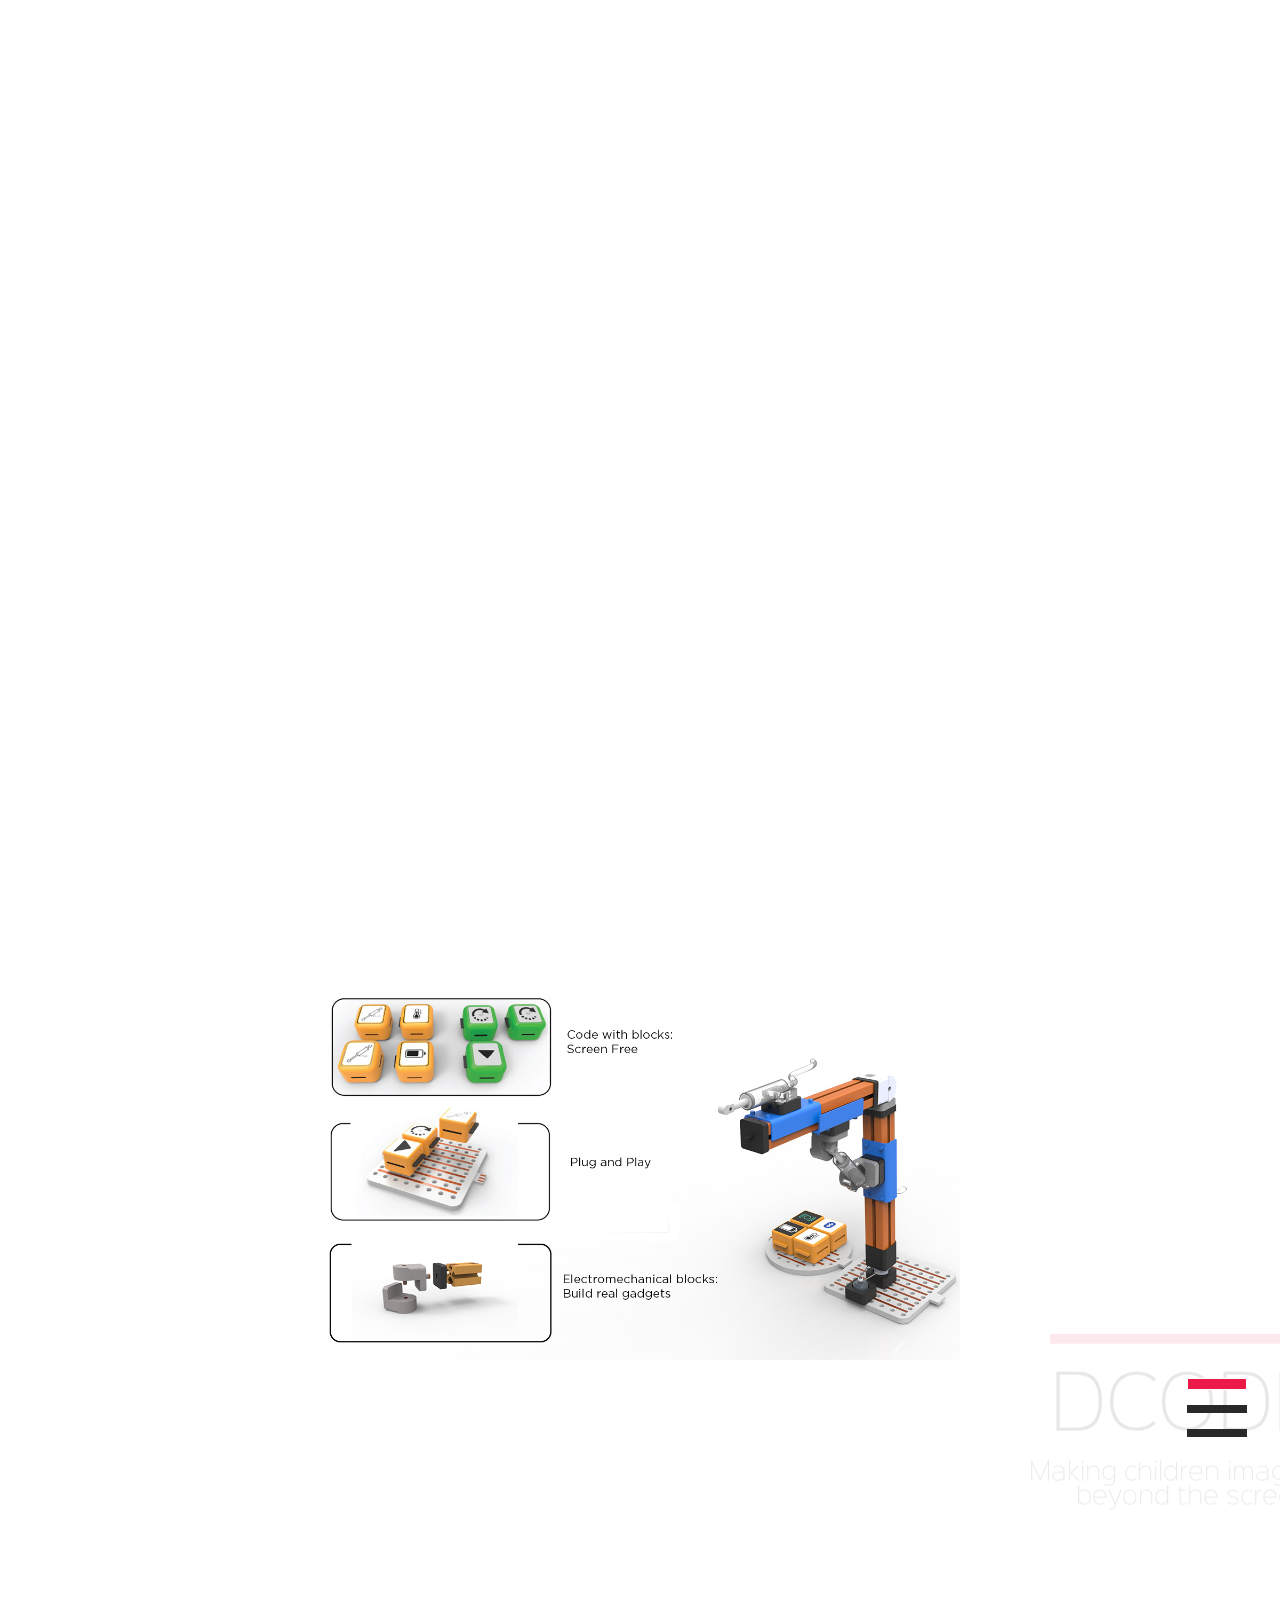
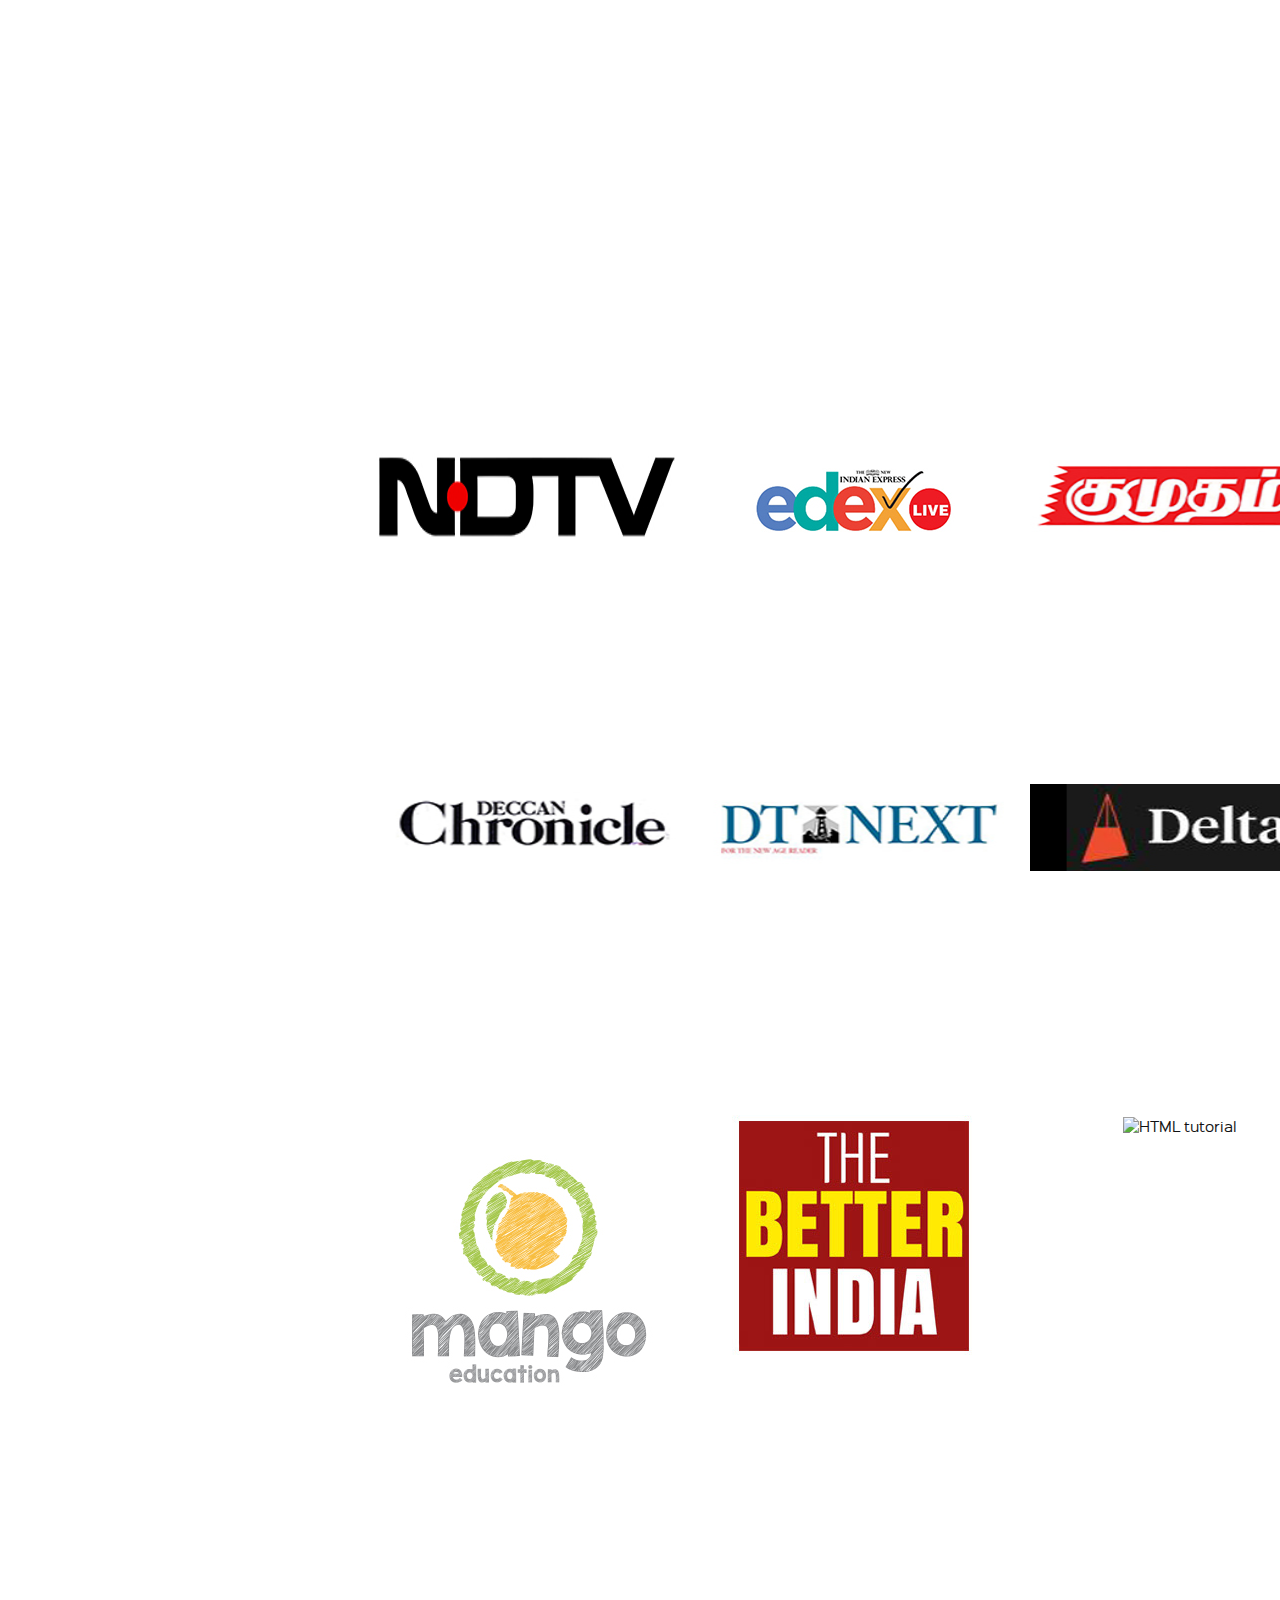
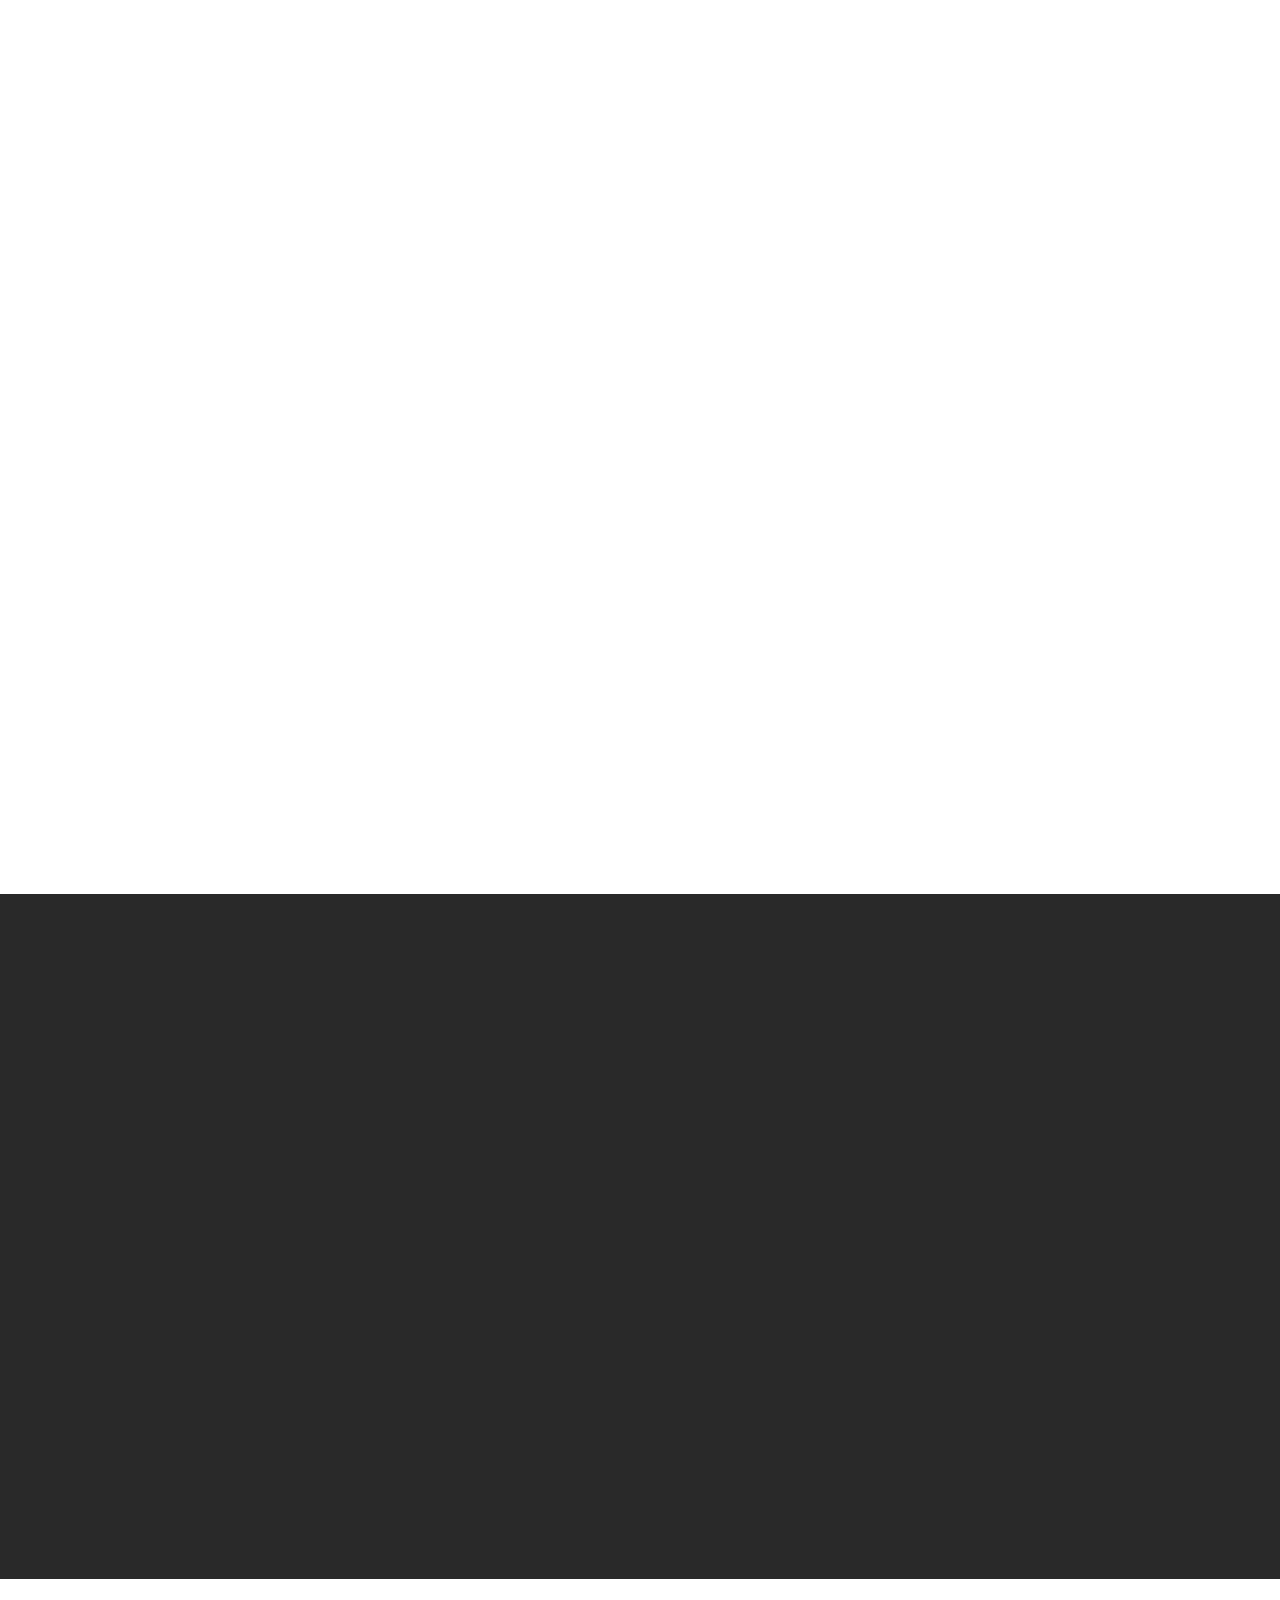
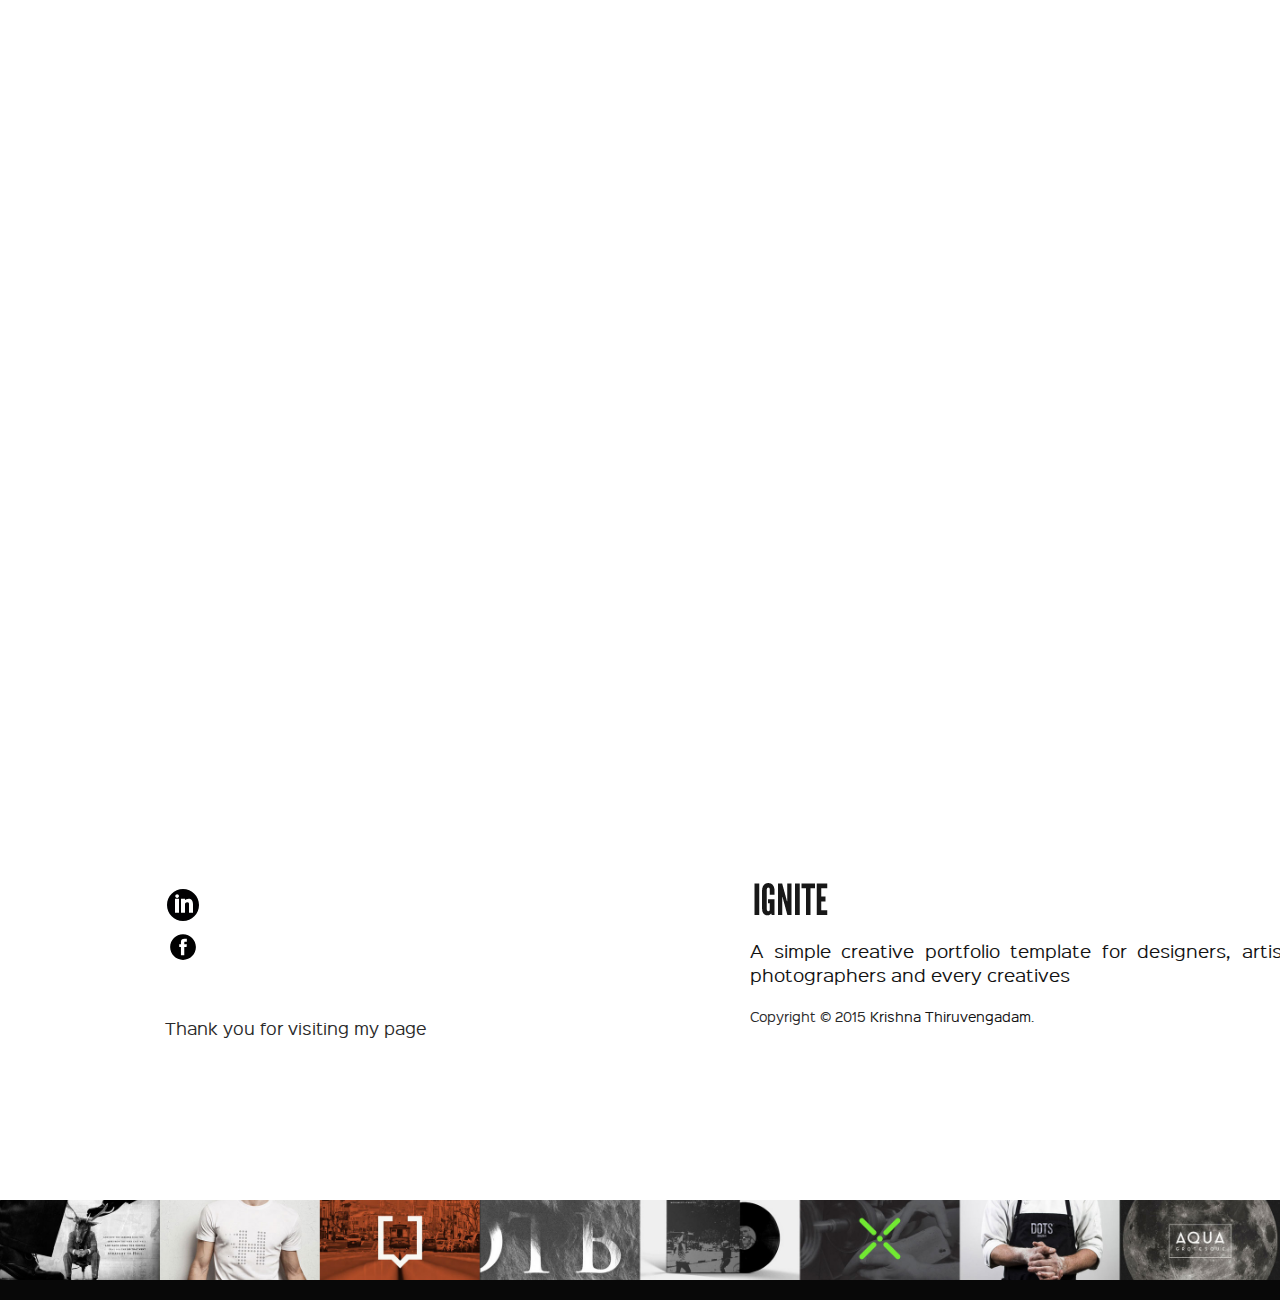
==== index.html @ e1dfcd81 "First commit" ====
<!DOCTYPE html>
<html lang="en">

<head>

    <!-- Basic Page Info
  –––––––––––––––––––––––––––––––––––––––––––––––––– -->
    <meta charset="utf-8">
    <title>KRISHNA</title>
    <meta name="description" content="IGNITE - Premium HTML5 Template from Designova">
    <meta name="krishna" content="My portfolio">

    <!-- Mobile Specific Metas
  –––––––––––––––––––––––––––––––––––––––––––––––––– -->
    <meta name="viewport" content="width=device-width, initial-scale=1.0">

    <!-- Favicon
  –––––––––––––––––––––––––––––––––––––––––––––––––– -->
    <link rel="icon" type="image/png" href="images/favicon.png" />

    <!-- FONT
  –––––––––––––––––––––––––––––––––––––––––––––––––– -->
    <link href='//fonts.googleapis.com/css?family=Raleway:400,300,600%7CMontserrat:400,700%7COpen+Sans:400,300,700,800' rel='stylesheet' type='text/css'>

    <!-- ICON FONTS
  –––––––––––––––––––––––––––––––––––––––––––––––––– -->
    <link rel="stylesheet" href="stylesheets/ionicons.min.css">
    <link rel="stylesheet" href="fonts/fonts.css">

    <!-- CSS
  –––––––––––––––––––––––––––––––––––––––––––––––––– -->
    <link rel="stylesheet" href="stylesheets/bootstrap.css">
    <link rel="stylesheet" href="stylesheets/animate.css">
    <link rel="stylesheet" href="stylesheets/elements.css">
    <link rel="stylesheet" href="stylesheets/isotope.css">
    <link rel="stylesheet" href="stylesheets/slick.css">
    <link rel="stylesheet" href="stylesheets/venobox.css">
    <link rel="stylesheet" href="stylesheets/owl.carousel.css">
    <link rel="stylesheet" href="stylesheets/sinister.css">

  <!-- SLIDER REVOLUTION 4.x CSS SETTINGS -->
    <link rel="stylesheet" type="text/css" href="rs-plugin/css/settings.css" media="screen" />
    <link rel="stylesheet" href="stylesheets/featured.css">

    <link rel="stylesheet" href="stylesheets/main.css">
    <link rel="stylesheet" href="stylesheets/main-bg.css">
    <link rel="stylesheet" href="stylesheets/main-responsive.css">

    <!-- LESS
  –––––––––––––––––––––––––––––––––––––––––––––––––– -->
    <!-- <link rel="stylesheet/less" type="text/css" href="less/color.less">
    <link rel="stylesheet/less" type="text/css" href="less/fonts.less">
    <script src="less/less.min.js"></script>-->

</head>

<body>


    <!-- Preloader
  –––––––––––––––––––––––––––––––––––––––––––––––––– -->
    <div id="preloader" class="preloader ">
        <div id="status"></div>
    </div>
    <!-- end : preloader -->


    <!-- Header
  –––––––––––––––––––––––––––––––––––––––––––––––––– -->
    <header class="masthead white-bg">
      <div class="container-fluid"> 
        <div class="row">
          
            <article class="col-md-6">
                  <a href="index.html"><img data-no-retina alt="" title="" class="main-logo" src="images/logo.png"></a>
            </article>
            <article class="col-md-6">
                  <div class="menu-notification">
                      <a class="font3bold" href="#"><span class="ion-android-menu dark"></span></a>
                  </div>
            </article>

        </div>
      </div>
    </header>
    <!-- end : masthead -->

    <nav class="mastnav fullheight">

                  <div class="menu-close-notification">
                      <a class="font3bold" href="#"><span class="ion-android-close black"></span></a>
                  </div>
      <div class="valign">
        
          <ul class="main-menu text-left">
          <!--   <li><a HREF = "about.html">About</a></li> -->
            <li><a class="main-link font3bold scroll" href="about.html">About</a></li> 
            <li><a class="main-link font3bold scroll" href="cv.html">CV</a></li> 
            <!-- <li><a HREF = "cv.html">CV</a></li> -->
            <li><a class="main-link font3bold scroll" href="contact.html">contact</a></li> 
            <li>
             <a class="main-link font3bold sub-menu-trigger" href="portfolio.html">portfolio</a>
                <div class="sub-menu font3">
                    <a href="project01.html">dCode</a>
                    <a href="project02.html">dHive</a>
                    <a href="project03.html">Excelscope</a>
                    <a href="project04.html">GoSafe</a>
                </div>
              </li>
          </ul>
      </div>
        </nav>
           
           
           

    <!-- end : mastnav -->




    <!-- MASTER CONTENT
  –––––––––––––––––––––––––––––––––––––––––––––––––– -->


   <section id="about" class="about video-bg page-section about-overlay">
          
          <div class="container add-top add-bottom">
              <div class="row">
                  <article class="text-left col-md-12 promo-text-alt animated" data-fx="fadeInUp">
                         
                  </article>
              </div>
              <div class="row">
                  <article class="col-md-12 text-left">
                          <h6 class="black font3light main-heading animated" 
                          <data-fx="fadeInUp"></br>I design meaningful products for a better tomorrow.</h6>
                          <h6 class="black font3xlight sub-heading animated" </br>
                          <p><a href= "portfolio.html">want to know more?</a>
                          
                          <div class="liner color-bg add-top-quarter"></div>
                  </article>
              </div>
          </div>

      </section>

      <br/>
      <br/>


   
    <section class="mastwrap">   

 <section id="intro" class="intro intro07 white-bg">
   
<div id="rev_slider_3_1_wrapper" class="rev_slider_wrapper fullscreen-container">
<!-- START REVOLUTION SLIDER 4.6.5 fullscreen mode -->
  <div id="rev_slider_3_1" class="rev_slider fullscreenbanner">
<ul>  <!-- SLIDE  -->
  <li data-transition="slidedown" data-slotamount="7" data-masterspeed="1200"  data-saveperformance="off" >
    <!-- MAIN IMAGE -->
    <img data-no-retina alt="" title="" src="images/featured/02.jpg"  data-bgposition="center center" data-bgfit="cover" data-bgrepeat="no-repeat">
    <!-- LAYERS -->

    <!-- LAYER NR. 1 -->
    <div class="tp-caption featured-caption-one font3xlight dark lft ltb tp-resizeme" 
       data-x="50" data-hoffset="0" 
       data-y="bottom" data-voffset="0" 
      data-speed="600" 
      data-start="600" 
      data-easing="easeInOutQuad" 
      data-splitin="none" 
      data-splitout="none" 
      data-elementdelay="0.1" 
      data-endelementdelay="0.1" 
       data-endspeed="800" 
      data-endeasing="easeInOutQuad" ><span class="font2xlight black text">dCode</span> 

      <section id="about" class="font2light text-right"></br>Making children imagine <br/> beyond the screens </section>
          
                        

    </div>
  </li>
  <!-- SLIDE  -->
  <li data-transition="slidedown" data-slotamount="7" data-masterspeed="1200"  data-saveperformance="off" >
    <!-- MAIN IMAGE -->
    <img data-no-retina alt="" title="" src="images/featured/03.jpg"  data-bgposition="center center" data-bgfit="cover" data-bgrepeat="no-repeat">
    <!-- LAYERS -->

    <!-- LAYER NR. 1 -->
    <div class="tp-caption featured-caption-one font3xlight dark lft ltb tp-resizeme" 
       data-x="50" data-hoffset="0" 
       data-y="bottom" data-voffset="0" 
      data-speed="600" 
      data-start="600" 
      data-easing="easeInOutQuad" 
      data-splitin="none" 
      data-splitout="none" 
      data-elementdelay="0.1" 
      data-endelementdelay="0.1" 
       data-endspeed="800" 
     data-endeasing="easeInOutQuad" >02<span class="font2xlight black">dHive</span> 
            <section id="about" class="font2light text-right"></br>Bringing children to the <br/> forefront of social innovation </section>

    </div>
  </li>
  <!-- SLIDE  -->
  <li data-transition="slidedown" data-slotamount="7" data-masterspeed="1200"  data-saveperformance="off" >
    <!-- MAIN IMAGE -->
    <img data-no-retina alt="" title="" src="images/featured/01.jpg"  data-bgposition="center center" data-bgfit="cover" data-bgrepeat="no-repeat">
    <!-- LAYERS -->

    <!-- LAYER NR. 1 -->
    <div class="tp-caption featured-caption-one font3xlight dark lft ltb tp-resizeme" 
       data-x="50" data-hoffset="0" 
       data-y="bottom" data-voffset="0" 
      data-speed="600" 
      data-start="600" 
      data-easing="easeInOutQuad" 
      data-splitin="none" 
      data-splitout="none" 
      data-elementdelay="0.1" 
      data-endelementdelay="0.1" 
       data-endspeed="800" 
        data-endeasing="easeInOutQuad" >03<span class="font2xlight black">Excel<span class= "text-right" >scope</span> 
      
      
    </div>
  </li>
</ul>
<div class="tp-bannertimer tp-bottom" style="visibility: visible; !important;"></div> 
</div>
</div>

</section>




<br/>




        
      <section class="clientele  page-section  white-bg">
        <div class="container">
        <div class="row">
            <article class="col-md-2 text-left animated" data-fx="fadeInUp">
              <div class="caption-stamp dark">
                <h4 class="dark font2 sub-heading">PRESS</h4>
              </div>
            </article>
            <article class="col-md-5 text-left"> 


              <meta name="viewport" content="width=device-width, initial-scale=1">
<style>
* {
    box-sizing: border-box;
}

.row {
    display: flex;
}

/* Create three equal columns that sits next to each other */
.column {
    flex: 33.33%;
    padding: 5px;
}
</style>
</head>
<body>

              <!doctype html>
<title>Example</title>
<style>
#grid { 
  display: grid;
  grid-template-rows: 1fr 1fr 1fr;
  grid-template-columns: 1fr 1fr 1fr;
  grid-gap: 0.00005vw;
  }
#grid > div {
  font-size: 1vw;
  padding: 1em;
  background: transparent;
  text-align: center;
}
#grid { 
  display: grid;
  grid-template-rows: 1fr 1fr 1fr;
  grid-template-columns: 1fr 1fr 1fr;
  grid-gap: 0.0005vw;
  }
</style>
<div id="grid">
  <div><a href="default.asp"> <img src="images/icons/NDTV.jpg" alt="HTML tutorial" style="width:300px;height:87px;border:0"></div></a>
  <div><a href="default.asp"> <img src="images/icons/edex.jpg" alt="HTML tutorial" style="width:300px;height:87px;border:0"></div></a>
  <div><a href="default.asp"> <img src="images/icons/kumudham.jpg" alt="HTML tutorial" style="width:300px;height:87px;border:0"></div></a>
  <div><a href="default.asp"> <img src="images/icons/DC.jpg" alt="HTML tutorial" style="width:300px;height:87px;border:0"></div></a>
  <div><a href="default.asp"> <img src="images/icons/DT.jpg" alt="HTML tutorial" style="width:300px;height:87px;border:0"></div></a>
  <div><a href="default.asp"> <img src="images/icons/TUdelta.jpg" alt="HTML tutorial" style="width:300px;height:87px;border:0"></div></a>
  <div><a href="default.asp"> <img src="images/icons/mango.jpg" alt="HTML tutorial"></div></a>
  <div><a href="default.asp"> <img src="images/icons/betterindia.jpg" alt="HTML tutorial"></div></a>
  <div><a href="default.asp"> <img src="images/icons/sakal.jpg" alt="HTML tutorial" style="width:300px;height:87px;border:0"></div></div></a>
</div>
                      </div>
            </article>
        </div>
        </div>
</section>





   

            </div>


      </div>

</section>



 <section id="contact" class="contact fullheight contact-bg parallax" data-stellar-background-ratio="0.5">
        <div class="fullheight">
        <div class="valign">
          
          <div class="container">
              <div class="row">
                  <article class="col-md-8 col-md-offset-2 text-center animated" data-fx="fadeInUp">
                      <section class="promo-text">
                          <h3 class="color font3bold">krishna@dhive.in</h3>
                          <h6 class="color font3bold">Delft, Netherlands</h6>
                          <div class="liner color-bg center"></div>
                      </section>
                  </article>
              </div>
          </div>

        </div>
        </div>
</section>


 <section class="contact-form dark-bg page-section">
        <div class="row">
            <article class="col-md-6 col-md-offset-3"> 
                
              <div class="contact-item ">
                    
                      <form name="myform" id="contactForm" action="sendcontact.php" enctype="multipart/form-data" method="post"> 
                        <article>
                          <input type="text" placeholder="Your Name" id="name" name="name" size="100" class="border-form white font4light animated" data-fx="fadeInUp">
                        </article>
                        <article>
                           <input type="text" placeholder="Valid email ID" name="email" id="email" size="30" class="border-form white font4light animated" data-fx="fadeInUp">
                         </article>
                         <article>
                          <textarea placeholder="Your Message" name="message" cols="40" rows="5" id="msg" class="border-form white font4light animated" data-fx="fadeInUp"></textarea>
                          <div class="btn-wrap  text-left">
                            <button class="btn btn-ignite btn-ignite-color animated" data-fx="fadeInUp" id="submit" name="submit" type="submit">Send Message</button>
                          </div>
                        </article>
                     </form>
                  </div>




            </article>
        </div>
</section>





    
<div class="container-fluid">
      <div class="row">
          <article class="col-md-12 map-wrap no-pad">
              <div id="map" class="quarterheight"></div>
          </article>
      </div>
</div>







    <!-- FOOTER
  –––––––––––––––––––––––––––––––––––––––––––––––––– -->
    <footer class="mastfoot  white-bg">
      <div class="container">
        
        <div class="row">

              <article class="col-md-6 text-left">
              <ul class="foot-social"><a target="_blank" href="index.html"></a></p>
                <li><a href="#"><img data-no-retina alt="" title="" src="images/social/in.svg"/></a></li><a target="_blank" href="https://www.linkedin.com/in/krishnathiruvengadam-rajagopal-ab39a262/"></a></p>
                <li><a href="#"><img data-no-retina alt="" title="" src="images/social/fb.svg"/></a></li><a target="_blank" href="https://www.facebook.com/krishnarajagopal2006"></a></p>
                <li><a href="#"><img data-no-retina alt="" title="" src="images/social/mail.svg"/><a href="mailto:someone@example.com?Subject=Hello%20again" target="_top"></a></p>
                <li><a href="#"><img data-no-retina alt="" title="" src="images/social/04.svg"/></a></li><a target="_blank" href="index.html"></a></p>
              </ul>
                  <p class="font3 dark">Thank you for visiting my page<br/><a target="_blank" href="index.html"></a></p>
              </article>
              <article class="credits col-md-6  text-left">
                  <a href="index.html"><img data-no-retina alt="" title="" src="images/logo.png"></a>
              <h5 class="font3 black">A simple creative portfolio template for designers, artists, photographers and every creatives</h5>
                  <p class="font3 dark">Copyright &copy; 2015 <a target="_blank" href="http://wwww.designova.net">Krishna Thiruvengadam</a>.</p>
              </article>
        </div>


      </div>
    </footer>
    <!-- end : mastfoot -->


<div class="foot-print">
</div>



    </section>
    <!-- end : mastwrap -->




    <!-- End Layout
  –––––––––––––––––––––––––––––––––––––––––––––––––– -->

    <!-- JS
    –––––––––––––––––––––––––––––––––––––––––––––––––– -->
    <script src="javascripts/libs/common.js"></script>
    <script src="javascripts/libs/bootstrap.min.js"></script>
    <script src="javascripts/custom/main.js"></script>
    <script src="javascripts/custom/elements.js"></script>




  <!-- SLIDER REVOLUTION 4.x SCRIPTS  -->
  <script type="text/javascript" src="rs-plugin/js/jquery.themepunch.tools.min.js"></script>
  <script type="text/javascript" src="rs-plugin/js/jquery.themepunch.revolution.min.js"></script>
             

</body>

</html>
---- fonts/fonts.css ----
/*FONTS.CSS*/
/*------------------------------------------------------------------------------------*/
/* Author: Designova.*/
/* Website: http://www.Designova.net */
/* Copyright: (C) 2015 */

/* IMPORTANT NOTICE: */
/*Some fonts used in this template are Premium Fonts with Special Extended License to Designova. As a buyer of this template you can use these fonts as part of the web template but you shoud not redistribute or resell the fonts by any means */
/*-------------------------------------------------------------------------------------*/




/*-------------------------------------------------------------------------------------*/
/*1. SINKIN SANS FONT */
/*-------------------------------------------------------------------------------------*/


@font-face {
    font-family: 'designova_ss_xblack';
    src: url('sinkinsans/SinkinSans-900XBlack-webfont.eot');
    src: url('sinkinsans/SinkinSans-900XBlack-webfont.eot?#iefix') format('embedded-opentype'),
         url('sinkinsans/SinkinSans-900XBlack-webfont.woff') format('woff'),
         url('sinkinsans/SinkinSans-900XBlack-webfont.ttf') format('truetype'),
         url('sinkinsans/SinkinSans-900XBlack-webfont.svg#sinkin_sans900_x_black') format('svg');
    font-weight: normal;
    font-style: normal;

}


@font-face {
    font-family: 'designova_ss_black';
    src: url('sinkinsans/SinkinSans-800Black-webfont.eot');
    src: url('sinkinsans/SinkinSans-800Black-webfont.eot?#iefix') format('embedded-opentype'),
         url('sinkinsans/SinkinSans-800Black-webfont.woff') format('woff'),
         url('sinkinsans/SinkinSans-800Black-webfont.ttf') format('truetype'),
         url('sinkinsans/SinkinSans-800Black-webfont.svg#sinkin_sans800_black') format('svg');
    font-weight: normal;
    font-style: normal;

}


@font-face {
    font-family: 'designova_ss_bold';
    src: url('sinkinsans/SinkinSans-700Bold-webfont.eot');
    src: url('sinkinsans/SinkinSans-700Bold-webfont.eot?#iefix') format('embedded-opentype'),
         url('sinkinsans/SinkinSans-700Bold-webfont.woff') format('woff'),
         url('sinkinsans/SinkinSans-700Bold-webfont.ttf') format('truetype'),
         url('sinkinsans/SinkinSans-700Bold-webfont.svg#sinkin_sans700_bold') format('svg');
    font-weight: normal;
    font-style: normal;

}


@font-face {
    font-family: 'designova_ss_regular';
    src: url('sinkinsans/SinkinSans-400Regular-webfont.eot');
    src: url('sinkinsans/SinkinSans-400Regular-webfont.eot?#iefix') format('embedded-opentype'),
         url('sinkinsans/SinkinSans-400Regular-webfont.woff') format('woff'),
         url('sinkinsans/SinkinSans-400Regular-webfont.ttf') format('truetype'),
         url('sinkinsans/SinkinSans-400Regular-webfont.svg#sinkin_sans400_regular') format('svg');
    font-weight: normal;
    font-style: normal;

}

@font-face {
    font-family: 'designova_ss_light';
    src: url('sinkinsans/SinkinSans-300Light-webfont.eot');
    src: url('sinkinsans/SinkinSans-300Light-webfont.eot?#iefix') format('embedded-opentype'),
         url('sinkinsans/SinkinSans-300Light-webfont.woff') format('woff'),
         url('sinkinsans/SinkinSans-300Light-webfont.ttf') format('truetype'),
         url('sinkinsans/SinkinSans-300Light-webfont.svg#sinkin_sans300_light') format('svg');
    font-weight: normal;
    font-style: normal;

}

@font-face {
    font-family: 'designova_ss_xlight';
    src: url('sinkinsans/SinkinSans-200XLight-webfont.eot');
    src: url('sinkinsans/SinkinSans-200XLight-webfont.eot?#iefix') format('embedded-opentype'),
         url('sinkinsans/SinkinSans-200XLight-webfont.woff') format('woff'),
         url('sinkinsans/SinkinSans-200XLight-webfont.ttf') format('truetype'),
         url('sinkinsans/SinkinSans-200XLight-webfont.svg#sinkin_sans200_x_light') format('svg');
    font-weight: normal;
    font-style: normal;

}

@font-face {
    font-family: 'designova_ss_thin';
    src: url('sinkinsans/SinkinSans-100Thin-webfont.eot');
    src: url('sinkinsans/SinkinSans-100Thin-webfont.eot?#iefix') format('embedded-opentype'),
         url('sinkinsans/SinkinSans-100Thin-webfont.woff') format('woff'),
         url('sinkinsans/SinkinSans-100Thin-webfont.ttf') format('truetype'),
         url('sinkinsans/SinkinSans-100Thin-webfont.svg#sinkin_sans100_thin') format('svg');
    font-weight: normal;
    font-style: normal;

}

/*-------------------------------------------------------------------------------------*/
/* YOUR CUSTOM FONTS CAN BE DEFINED HERE VIA CSS3 FONT-FACE TECHNOLOGY*/
/* More info : http://css-tricks.com/snippets/css/using-font-face/ */
/*-------------------------------------------------------------------------------------*/
---- stylesheets/elements.css ----
a:hover{
  color: #ffc740 !important;
}
/*
Fade content bs-carousel with hero headers
Code snippet by maridlcrmn (Follow me on Twitter @maridlcrmn) for Bootsnipp.com
Image credits: unsplash.com
*/

/********************************/
/*       Fade Bs-carousel       */
/********************************/
.fade-carousel {
    position: relative;
    height: 400px;
}
.fade-carousel .carousel-inner .item {
    height: 400px;
}
.fade-carousel .carousel-indicators > li {
    margin: 0 2px;
    background-color: #f39c12;
    border-color: #f39c12;
    opacity: .7;
}
.fade-carousel .carousel-indicators > li.active {
  width: 10px;
  height: 10px;
  opacity: 1;
}

/********************************/
/*          Hero Headers        */
/********************************/
.hero {
    position: absolute;
    top: 50%;
    left: 50%;
    z-index: 3;
    color: #fff;
    text-align: center;
    text-transform: uppercase;
    text-shadow: 1px 1px 0 rgba(0,0,0,.75);
      -webkit-transform: translate3d(-50%,-50%,0);
         -moz-transform: translate3d(-50%,-50%,0);
          -ms-transform: translate3d(-50%,-50%,0);
           -o-transform: translate3d(-50%,-50%,0);
              transform: translate3d(-50%,-50%,0);
}
.hero h1 {
    font-size: 2em;    
    font-weight: normal;
    margin: 0;
    padding: 0;
    text-shadow: none;
}

.fade-carousel .carousel-inner .item .hero {
    opacity: 0;
    -webkit-transition: 2s all ease-in-out .1s;
       -moz-transition: 2s all ease-in-out .1s; 
        -ms-transition: 2s all ease-in-out .1s; 
         -o-transition: 2s all ease-in-out .1s; 
            transition: 2s all ease-in-out .1s; 
}
.fade-carousel .carousel-inner .item.active .hero {
    opacity: 1;
    -webkit-transition: 2s all ease-in-out .1s;
       -moz-transition: 2s all ease-in-out .1s; 
        -ms-transition: 2s all ease-in-out .1s; 
         -o-transition: 2s all ease-in-out .1s; 
            transition: 2s all ease-in-out .1s;    
}

/********************************/
/*            Overlay           */
/********************************/
.overlay {
    position: absolute;
    width: 100%;
    height: 100%;
    z-index: 2;
    background-color: #000;
    opacity: .2;
}

/********************************/
/*          Custom Buttons      */
/********************************/
.btn.btn-lg {padding: 10px 40px;}
.btn.btn-hero,
.btn.btn-hero:hover,
.btn.btn-hero:focus {
    color: #f5f5f5;
    background-color: #1abc9c;
    border-color: #1abc9c;
    outline: none;
    margin: 20px auto;
}

/********************************/
/*       Slides backgrounds     */
/********************************/
.fade-carousel .slides .slide-1, 
.fade-carousel .slides .slide-2,
.fade-carousel .slides .slide-3 {
  height: 100vh;
  background-size: cover;
  background-position: center center;
  background-repeat: no-repeat;
}
.fade-carousel .slides .slide-1 {
  background-image: url('../images/agency/01.jpg'); 
}
.fade-carousel .slides .slide-2 {
  background-image: url('../images/agency/02.jpg'); 
}
.fade-carousel .slides .slide-3 {
  background-image: url('../images/agency/03.jpg'); 
}

/********************************/
/*          Media Queries       */
/********************************/
@media screen and (min-width: 980px){
    .hero { width: 980px; }    
}
@media screen and (max-width: 640px){
    .hero h1 { font-size: 4em; }    
}


/***
Bootstrap Line Tabs by @keenthemes
A component of Metronic Theme - #1 Selling Bootstrap 3 Admin Theme in Themeforest: http://j.mp/metronictheme
Licensed under MIT
***/

/* Tabs panel */
.tabbable-panel {
  border:2px solid;
  padding: 30px;
  text-align: left;
}

/* Default mode */
.tabbable-line > .nav-tabs {
  border: none;
  margin: 0px;
}
.tabbable-line > .nav-tabs > li {
  margin-right: 2px;
}
.tabbable-line > .nav-tabs > li > a {
  border: 0;
  margin-right: 0;
  color: #737373;
  text-transform: uppercase;
  font-weight: bold;
  letter-spacing: 4px;
}
.tabbable-line > .nav-tabs > li > a > i {
  color: #a6a6a6;
}
.tabbable-line > .nav-tabs > li.open, .tabbable-line > .nav-tabs > li:hover {
  border-bottom: 4px solid #fbcdcf;
}
.tabbable-line > .nav-tabs > li.open > a, .tabbable-line > .nav-tabs > li:hover > a {
  border: 0;
  background: none !important;
  color: #333333;
}
.tabbable-line > .nav-tabs > li.open > a > i, .tabbable-line > .nav-tabs > li:hover > a > i {
  color: #a6a6a6;
}
.tabbable-line > .nav-tabs > li.open .dropdown-menu, .tabbable-line > .nav-tabs > li:hover .dropdown-menu {
  margin-top: 0px;
}
.tabbable-line > .nav-tabs > li.active {
  border-bottom: 4px solid #f3565d;
  position: relative;
}
.tabbable-line > .nav-tabs > li.active > a {
  border: 0;
  color: #333333;
}
.tabbable-line > .nav-tabs > li.active > a > i {
  color: #404040;
}
.tabbable-line > .tab-content {
  margin-top: -3px;
  background-color: #fff;
  border: 0;
  border-top: 1px solid #eee;
  padding: 20px;
  padding-bottom: 5px;
  text-align: left;
}
.portlet .tabbable-line > .tab-content {
  padding-bottom: 0;
}

/* Below tabs mode */

.tabbable-line.tabs-below > .nav-tabs > li {
  border-top: 4px solid transparent;
}
.tabbable-line.tabs-below > .nav-tabs > li > a {
  margin-top: 0;
}
.tabbable-line.tabs-below > .nav-tabs > li:hover {
  border-bottom: 0;
  border-top: 4px solid #fbcdcf;
}
.tabbable-line.tabs-below > .nav-tabs > li.active {
  margin-bottom: -2px;
  border-bottom: 0;
  border-top: 4px solid #f3565d;
}
.tabbable-line.tabs-below > .tab-content {
  margin-top: -10px;
  border-top: 0;
  border-bottom: 1px solid #eee;
  padding-bottom: 15px;
}



/* Number Counters */   
  
  .elements-counter-wrap {
    opacity: 0;
    display: table;
    margin-left: 0;
    text-align: center;
    padding: 0;
    margin: 0;
    width: 100%;
    -webkit-transition: all .8s linear;
       -moz-transition: all .8s linear;
        -ms-transition: all .8s linear;
         -o-transition: all .8s linear;
            transition: all .8s linear;
  }
  
  .elements-counter {
    text-align: center;
    list-style:none;
    display:inline-block;
    border-right:1px solid #f0f0f0;
    -webkit-box-sizing: border-box;
    -moz-box-sizing:    border-box;
    box-sizing:         border-box;
    width:25%;
    display:table-cell;
  }
  
  .elements-counter:last-child {
    border-right:none;
  }
  
  .elements-counter .number {
    display: block;
    font-size: 64px;
    
    line-height: 64px;
    margin-bottom: 5px;
    color:#000;
  }
  
  .elements-counter .subject {
    font-weight:400;
    font-size:16px;
    letter-spacing:1px;
  }
  


/*
Credits:
Code snippet by @maridlcrmn (Follow me on Twitter)
Images by Nike.com (http://www.nike.com/us/en_us/)
Logo by Sneaker-mission.com (http://www.sneaker-mission.com/)
*/

.navbar-brand { 
  width: 70px;
  height: 50px;
  background: url('../images/logo.png') no-repeat center center;
  background-size: 50px;  
}

.nav-tabs {
  display: inline-block;
  border-bottom: none;
  padding-top: 15px;
  font-weight: bold;
}
.nav-tabs > li > a, 
.nav-tabs > li > a:hover, 
.nav-tabs > li > a:focus, 
.nav-tabs > li.active > a, 
.nav-tabs > li.active > a:hover,
.nav-tabs > li.active > a:focus {
  border: none;
  border-radius: 0;
}

.nav-list { border-bottom: 1px solid #eee; }
.nav-list > li { 
  padding: 20px 15px 15px;
  border-left: 1px solid #eee; 
}
.nav-list > li:last-child { border-right: 1px solid #eee; }
.nav-list > li > a:hover { text-decoration: none; }
.nav-list > li > a > span {
  display: block;
  font-weight: bold;
  text-transform: uppercase;
}

.mega-dropdown { position: static !important; }
.mega-dropdown-menu {
  padding: 20px 15px 15px;
  text-align: center;
  width: 100%;
}

.navbar-default{
  border:solid 2px;
  border-radius: 0;
}
.navbar-nav a{
  text-transform: uppercase;
  letter-spacing: 2px;
  font-size: 12px;
  line-height: 19px;
}



.carousel-inner .active.left { left: -33%; }
.carousel-inner .next        { left:  33%; }
.carousel-inner .prev        { left: -33%; }
.carousel-control.left,.carousel-control.right {background-image:none;}
.item:not(.prev) {visibility: visible;}
.item.right:not(.prev) {visibility: hidden;}
.rightest{ visibility: visible;}


@media screen and (min-width:768px){
    .navbar-brand-centered {
        position: absolute;
        left: 50%;
        display: block;
        width: 160px;
        text-align: center;
        background-color: #eee;
    }
    .navbar>.container .navbar-brand-centered, 
    .navbar>.container-fluid .navbar-brand-centered {
        margin-left: -80px;
    }
}




.form-signin
{
    max-width: 330px;
    padding: 15px;
    margin: 0 auto;
}
.form-signin .form-control
{
    position: relative;
    font-size: 16px;
    height: auto;
    padding: 10px;
    -webkit-box-sizing: border-box;
    -moz-box-sizing: border-box;
    box-sizing: border-box;
}
.form-signin .form-control:focus
{
    z-index: 2;
}
.form-signin input[type="text"]
{
    margin-bottom: -1px;
    border-bottom-left-radius: 0;
    border-bottom-right-radius: 0;
}
.form-signin input[type="password"]
{
    margin-bottom: 10px;
    border-top-left-radius: 0;
    border-top-right-radius: 0;
}
.account-wall
{
    padding: 30px 20px;
    background-color: #ffffff;
    border:solid 2px #222;
}
.login-title
{
    color: #555;
    font-size: 22px;
    font-weight: 400;
    display: block;
}
.profile-img
{
    margin: 0 auto 10px;
    display: block;
    -moz-border-radius: 50%;
    -webkit-border-radius: 50%;
    border-radius: 50%;
}
.select-img
{
  border-radius: 50%;
    display: block;
    height: 75px;
    margin: 0 30px 10px;
    width: 75px;
    -moz-border-radius: 50%;
    -webkit-border-radius: 50%;
    border-radius: 50%;
}
.select-name
{
    display: block;
    margin: 30px 10px 10px;
}

.logo-img
{
    width: 96px;
    height: 96px;
    margin: 0 auto 10px;
    display: block;
    -moz-border-radius: 50%;
    -webkit-border-radius: 50%;
    border-radius: 50%;
}


.typography-demo{
}
.typography-demo h1{
  text-transform: uppercase;
  letter-spacing: 8px;
  font-weight: bold;
}

.typography-demo h2{
  text-transform: uppercase;
  letter-spacing: 2px;
  font-weight: bold;
}

.typography-demo h3{
  text-transform: uppercase;
  letter-spacing: 2px;
  font-weight: normal;
}

.typography-demo h4{
  text-transform: uppercase;
  font-weight: bold;
}
.typography-demo h5{
  text-transform: uppercase;
  font-weight: normal;
}
.typography-demo h6{
  font-weight: bold;
}

.show-grid {
    margin-bottom: 15px;
}
.show-grid [class^="col-"] {
    border: 1px solid #222;
    padding: 20px;
}

/*SKILLS*/
.progress-bar{
  width: 0;
}
.progress{
  height: 20px;
  box-shadow: none;
  border-radius: 0;
}
.progress.active .progress-bar {
    -webkit-transition: none !important;
    transition: none !important;
}
.progress-container h6{
  margin: 10px 0;
  font-size: 14px;
  line-height: 21px;
  letter-spacing: 2px;
  text-transform: uppercase;
}
.progress-container h6 > span{
  font-size: 36px;
  line-height: 43px;
}
.progress-container h6 > span:before{
  content: ' = ';
  font-size: 20px;
  line-height: 27px;
  font-style: italic;
  color: #ccc;
}

/*ACCORDION*/
.panel{
  box-shadow: none;
  border: none;
}
.panel-default > .panel-heading{
  border-radius: 0;
  border: none;
  background-color:#F1F1F1;
}
.panel-title{
  text-transform: uppercase;
  font-size: 14px;
  line-height: 21px;
  letter-spacing: 2px;
}
.panel-default > .panel-heading + .panel-collapse > .panel-body{
  border: none;
}
.panel-group .panel{
  border-radius: 0;
}
.panel-title > a{
  display: block;
}
.panel-body{
  font-size: 12px;
  line-height: 21px;
}

/*MISC*/
.elements-group-heading {
    font-size: 20px;
    letter-spacing: 8px;
    line-height: 27px;
    text-transform: uppercase;
}
---- stylesheets/isotope.css ----
/* Portfolio Isotope Transitions */ 

    .isotope, .isotope .isotope-item {
        -webkit-transition-duration: 0.8s;
        -moz-transition-duration: 0.8s;
        -ms-transition-duration: 0.8s;
        -o-transition-duration: 0.8s;
        transition-duration: 0.8s;
    }
    
    .isotope {
        -webkit-transition-property: height, width;
        -moz-transition-property: height, width;
        -ms-transition-property: height, width;
        -o-transition-property: height, width;
        transition-property: height, width;
    }
    
    .isotope .isotope-item {
        -webkit-transition-property: -webkit-transform, opacity;
        -moz-transition-property: -moz-transform, opacity;
        -ms-transition-property: -ms-transform, opacity;
        -o-transition-property: -o-transform, opacity;
        transition-property: transform, opacity;
    }
    
    .isotope.no-transition, .isotope.no-transition .isotope-item, .isotope .isotope-item.no-transition {
        -webkit-transition-duration: 0s;
        -moz-transition-duration: 0s;
        -ms-transition-duration: 0s;
        -o-transition-duration: 0s;
        transition-duration: 0s;
    }
---- stylesheets/venobox.css ----
/*Fixed & Updated by JEAN @Designova*/

/* ------ venobox.css --------*/
.vbox-overlay *, .vbox-overlay *:before, .vbox-overlay *:after{
    -webkit-backface-visibility: hidden;
    -webkit-box-sizing:border-box;-moz-box-sizing:border-box;box-sizing:border-box;}
body{
    -webkit-overflow-scrolling:touch;
}
/* ------- overlay: change here background color and opacity ----- */
.vbox-overlay{
    background: rgba(255,255,255,1); 
    width: 100%;
    height: auto;
    position: absolute;
    top: 0;
    left: 0;
    z-index: 9999;
    overflow: hidden;
    opacity: 0;
    transition: opacity .25s ease-in-out;
    -moz-transition: opacity .25s ease-in-out;
    -webkit-transition: opacity .25s ease-in-out;
}
.relativo{
    float: left;
    width: 100%;
    height: 100%;
    display: block;
    position: relative;
}
/* ----- preloader - choose between CIRCLE, IOS, DOTS, QUADS ----- */

/* circle preloader */
.vbox-preloader{
    position:fixed; 
    width:32px; 
    height:32px;
    left:50%; 
    top:50%; 
    margin-left:-16px; 
    margin-top:-16px;
    background-image: url(../images/venobox/preload-circle.png);
    text-indent: -100px;
    overflow: hidden;
    -webkit-animation: playload 1.4s steps(18) infinite;
       -moz-animation: playload 1.4s steps(18) infinite;
        -ms-animation: playload 1.4s steps(18) infinite;
         -o-animation: playload 1.4s steps(18) infinite;
            animation: playload 1.4s steps(18) infinite;
}
@-webkit-keyframes playload {
   from { background-position:    0px; }
     to { background-position: -576px; }
}
@-moz-keyframes playload {
   from { background-position:    0px; }
     to { background-position: -576px; }
}
@-ms-keyframes playload {
   from { background-position:    0px; }
     to { background-position: -576px; }
}
@-o-keyframes playload {
   from { background-position:    0px; }
     to { background-position: -576px; }
}
@keyframes playload {
   from { background-position:    0px; }
     to { background-position: -576px; }
}
/* IOS preloader */
/*
.vbox-preloader{
    position:fixed; 
    width:32px; 
    height:32px;
    left:50%; 
    top:50%; 
    margin-left:-16px; 
    margin-top:-16px;
    background-image: url(../images/venobox/preload-ios.png);
    text-indent: -100px;
    overflow: hidden;
    -webkit-animation: playload 1.4s steps(12) infinite;
       -moz-animation: playload 1.4s steps(12) infinite;
        -ms-animation: playload 1.4s steps(12) infinite;
         -o-animation: playload 1.4s steps(12) infinite;
            animation: playload 1.4s steps(12) infinite;
}

@-webkit-keyframes playload {
   from { background-position:    0px; }
     to { background-position: -384px; }
}
@-moz-keyframes playload {
   from { background-position:    0px; }
     to { background-position: -384px; }
}
@-ms-keyframes playload {
   from { background-position:    0px; }
     to { background-position: -384px; }
}
@-o-keyframes playload {
   from { background-position:    0px; }
     to { background-position: -384px; }
}
@keyframes playload {
   from { background-position:    0px; }
     to { background-position: -384px; }
}
*/
/* dots preloader */
/*
.vbox-preloader{
    position:fixed; 
    width:32px; 
    height:11px;
    left:50%; 
    top:50%; 
    margin-left:-16px; 
    margin-top:-16px;
    background-image: url(../images/venobox/preload-dots.png);
    text-indent: -100px;
    overflow: hidden;
    -webkit-animation: playload 1.4s steps(24) infinite;
       -moz-animation: playload 1.4s steps(24) infinite;
        -ms-animation: playload 1.4s steps(24) infinite;
         -o-animation: playload 1.4s steps(24) infinite;
            animation: playload 1.4s steps(24) infinite;
}

@-webkit-keyframes playload {
   from { background-position:    0px; }
     to { background-position: -768px; }
}
@-moz-keyframes playload {
   from { background-position:    0px; }
     to { background-position: -768px; }
}
@-ms-keyframes playload {
   from { background-position:    0px; }
     to { background-position: -768px; }
}
@-o-keyframes playload {
   from { background-position:    0px; }
     to { background-position: -768px; }
}
@keyframes playload {
   from { background-position:    0px; }
     to { background-position: -768px; }
}
*/
/* quads preloader */
/*
.vbox-preloader{
    position:fixed; 
    width:32px; 
    height:10px;
    left:50%; 
    top:50%; 
    margin-left:-16px; 
    margin-top:-16px;
    background-image: url(../images/venobox/preload-quads.png);
    text-indent: -100px;
    overflow: hidden;
    -webkit-animation: playload 1.4s steps(12) infinite;
       -moz-animation: playload 1.4s steps(12) infinite;
        -ms-animation: playload 1.4s steps(12) infinite;
         -o-animation: playload 1.4s steps(12) infinite;
            animation: playload 1.4s steps(12) infinite;
}
@-webkit-keyframes playload {
   from { background-position:    0px; }
     to { background-position: -384px; }
}
@-moz-keyframes playload {
   from { background-position:    0px; }
     to { background-position: -384px; }
}
@-ms-keyframes playload {
   from { background-position:    0px; }
     to { background-position: -384px; }
}
@-o-keyframes playload {
   from { background-position:    0px; }
     to { background-position: -384px; }
}
@keyframes playload {
   from { background-position:    0px; }
     to { background-position: -384px; }
}
*/
/* ----- navigation ----- */
.vbox-close{
    cursor: pointer;
    position: fixed;
    top: -1px;
    right: 0;
    width: 46px;
    height: 40px;
    padding: 10px 20px 10px 0;
    display: block;
    background: url(../images/venobox/close.gif) no-repeat #eee;
    background-position:10px center;
    color: #fff;
    text-indent: -100px;
    overflow: hidden;
}
.vbox-next, .vbox-prev{
    cursor: pointer;
    position: fixed;
    top: 50%;
    color: #fff;
    width: 30px;
    height: 30px;
    margin-top: -15px;
    text-indent: -100px;
    overflow: hidden;
}
.vbox-prev{
    left: 10px;
    background: url(../images/venobox/prev.gif) center center no-repeat;
}
.vbox-next{
    right: 10px;
    background: url(../images/venobox/next.gif) center center no-repeat;
}

.vbox-title{
    width: 100%;
    height: 40px;
    float: left;
    text-align: center;
    line-height: 28px;
    font-size: 12px;
    color: #fff;
    padding: 6px 40px;
    overflow: hidden;
    background: #161617;
    position: fixed;
    display: none;
    top: -1px;
    left: 0;

}
.vbox-num{
    cursor: pointer;
    position: fixed;
    top: -1px;
    left: 0;
    height: 60px;
    display: block;
    color: #121212;
    overflow: hidden;
    line-height: 39px;
    font-size: 32px;
    padding: 12px 10px;
    background: #fff;
    display: none;
    font-weight: 200;
}
/* ------- inline window ------ */
.vbox-inline{
    width: 420px;
    height: 315px;
    padding: 10px;
    background: #fff;
    text-align: left;
    margin: 0 auto;
    overflow: auto;
}

/* ------- Video & iFrames window ------ */
.venoframe{
    border: none;
    width: 960px;
    height: 720px;
}
.figlio{
max-height: 720px;
}
@media (max-width: 992px) {
    .venoframe{
        width: 640px;
        height: 480px;
    }
    .figlio{
    max-height: 480px;
    }
}
@media (max-width: 767px) {
    .venoframe{
        width: 420px;
        height: 315px;
    }
    .figlio{
    max-height: 315px;
    }
}
@media (max-width: 460px) {
    .vbox-inline{
        width: 100%;
    }

    .venoframe{
        width: 100%;
        height: 260px;
    }
    .figlio{
    max-height: 260px;
    }
}

/* ------- PLease do NOT edit this! (or do it at your own risk) ------ */
.vbox-container{
    position: relative;
    background: #000;
    width: 98%;
    max-width: 1024px;
    margin: 0 auto;
}
.vbox-content{
    text-align: center;
    float: left;
    width: 100%;
    position: relative;
    overflow: hidden;
}
.vbox-container img{
    max-width: 100%;
    height: auto;
}
.vwrap{
    opacity: 1;
    transition: opacity .25s ease-in-out;
    -moz-transition: opacity .25s ease-in-out;
    -webkit-transition: opacity .25s ease-in-out;
    width: 100%;
    float: left;
    position: relative;
    margin: 0;
    padding: 0;
    left: 0;
    height: auto;
    overflow: hidden;
    z-index: 1;
}
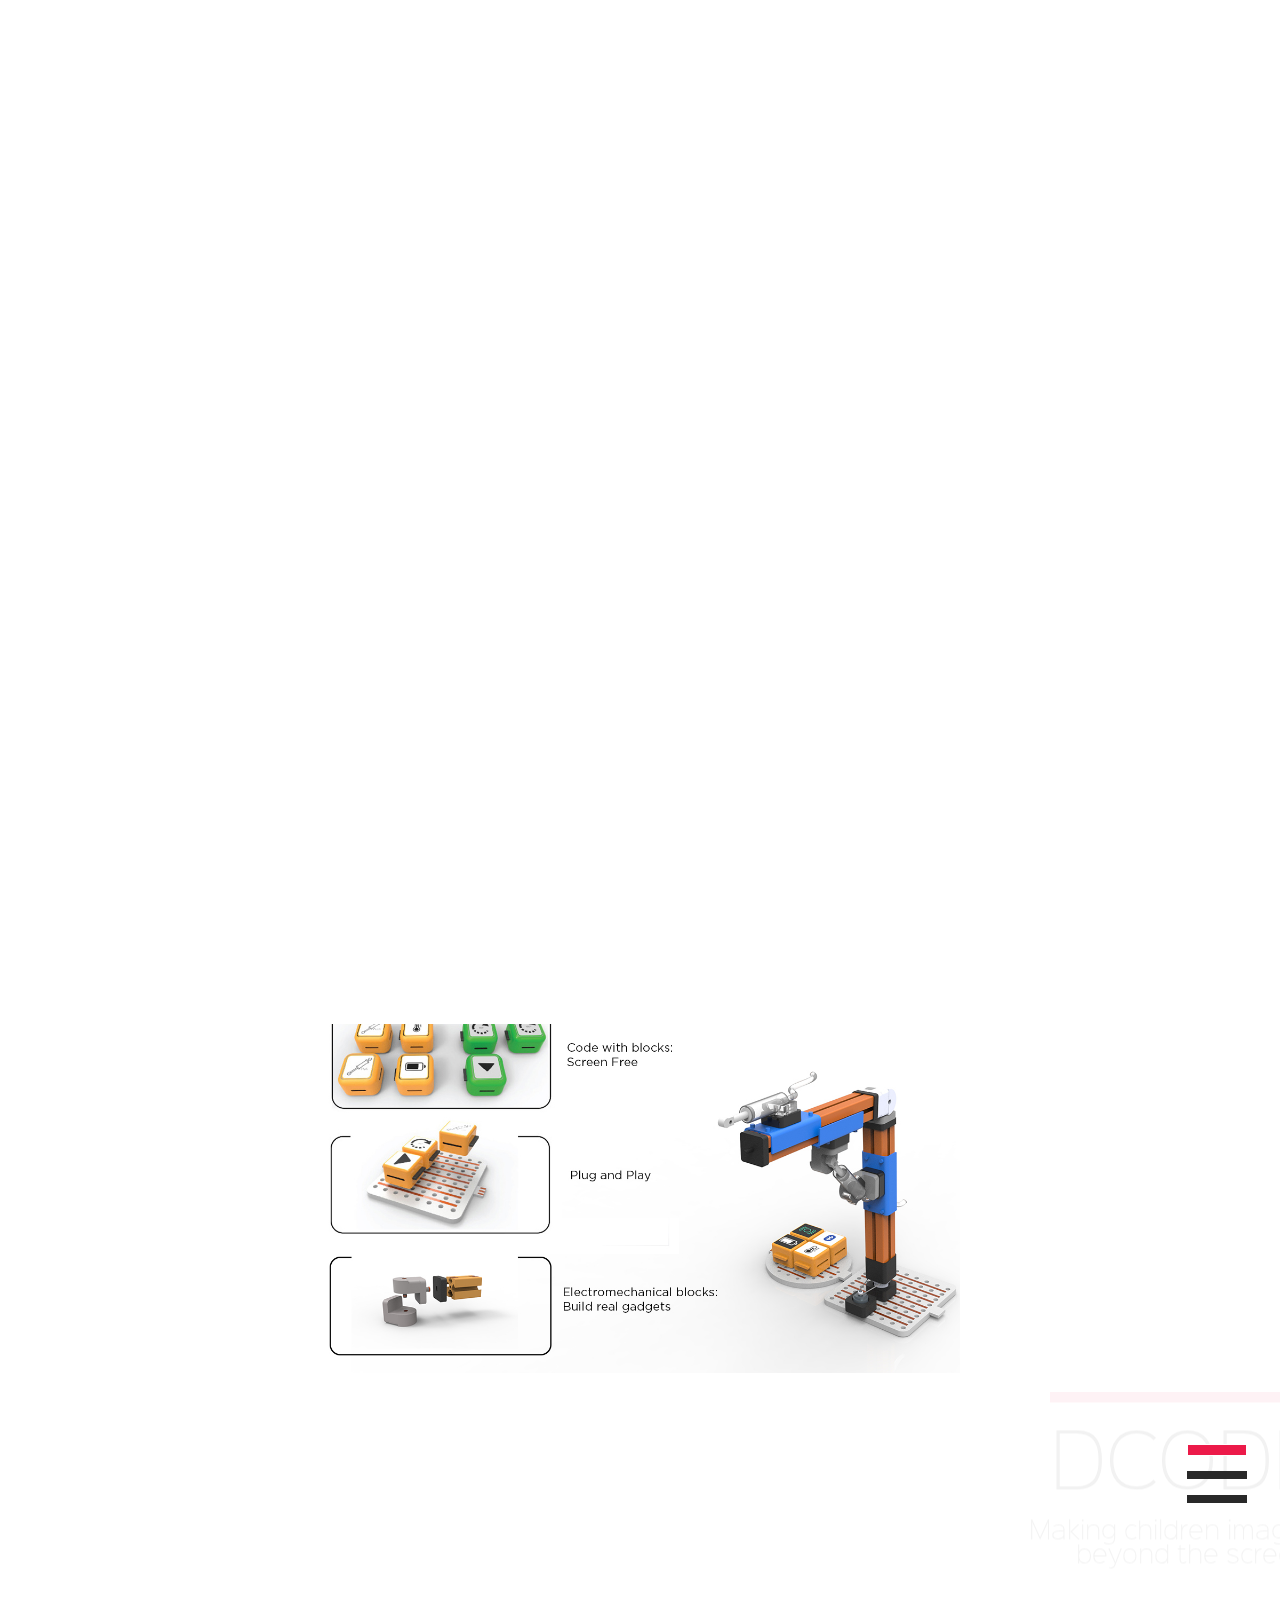
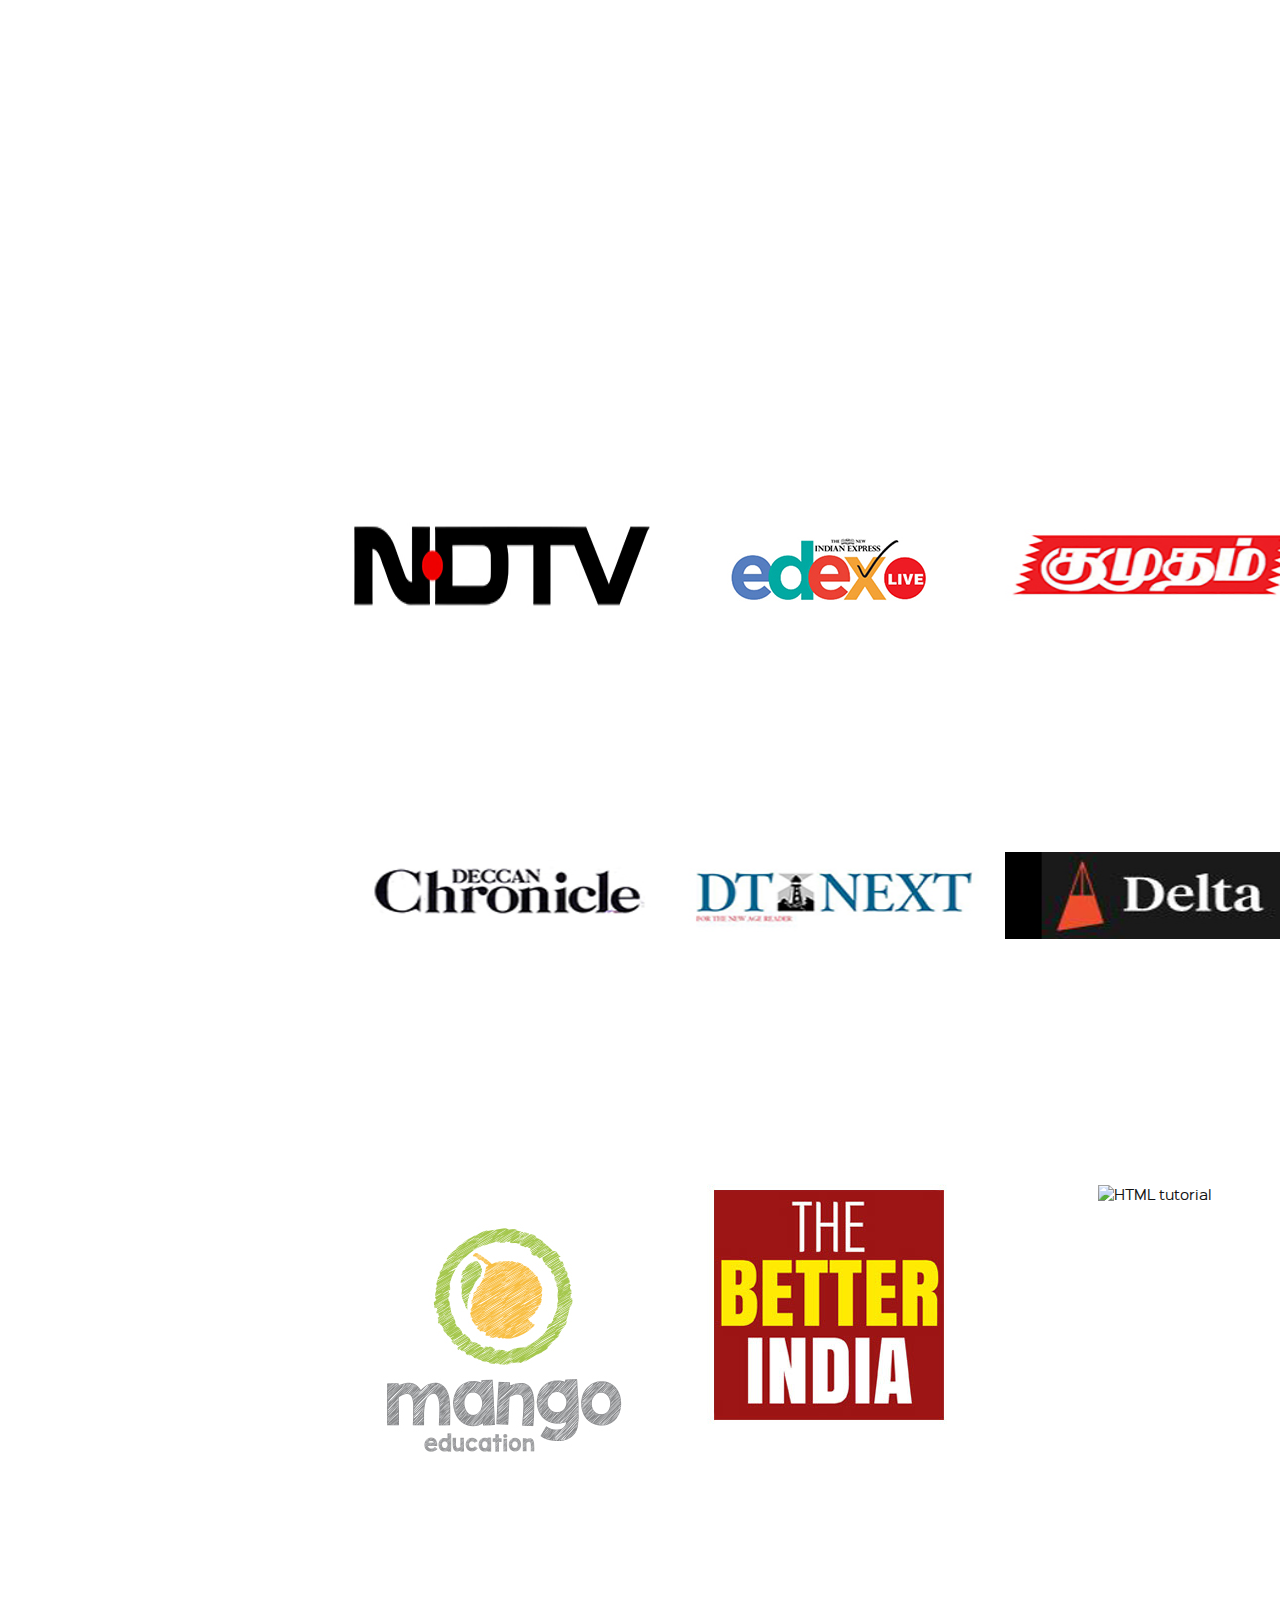
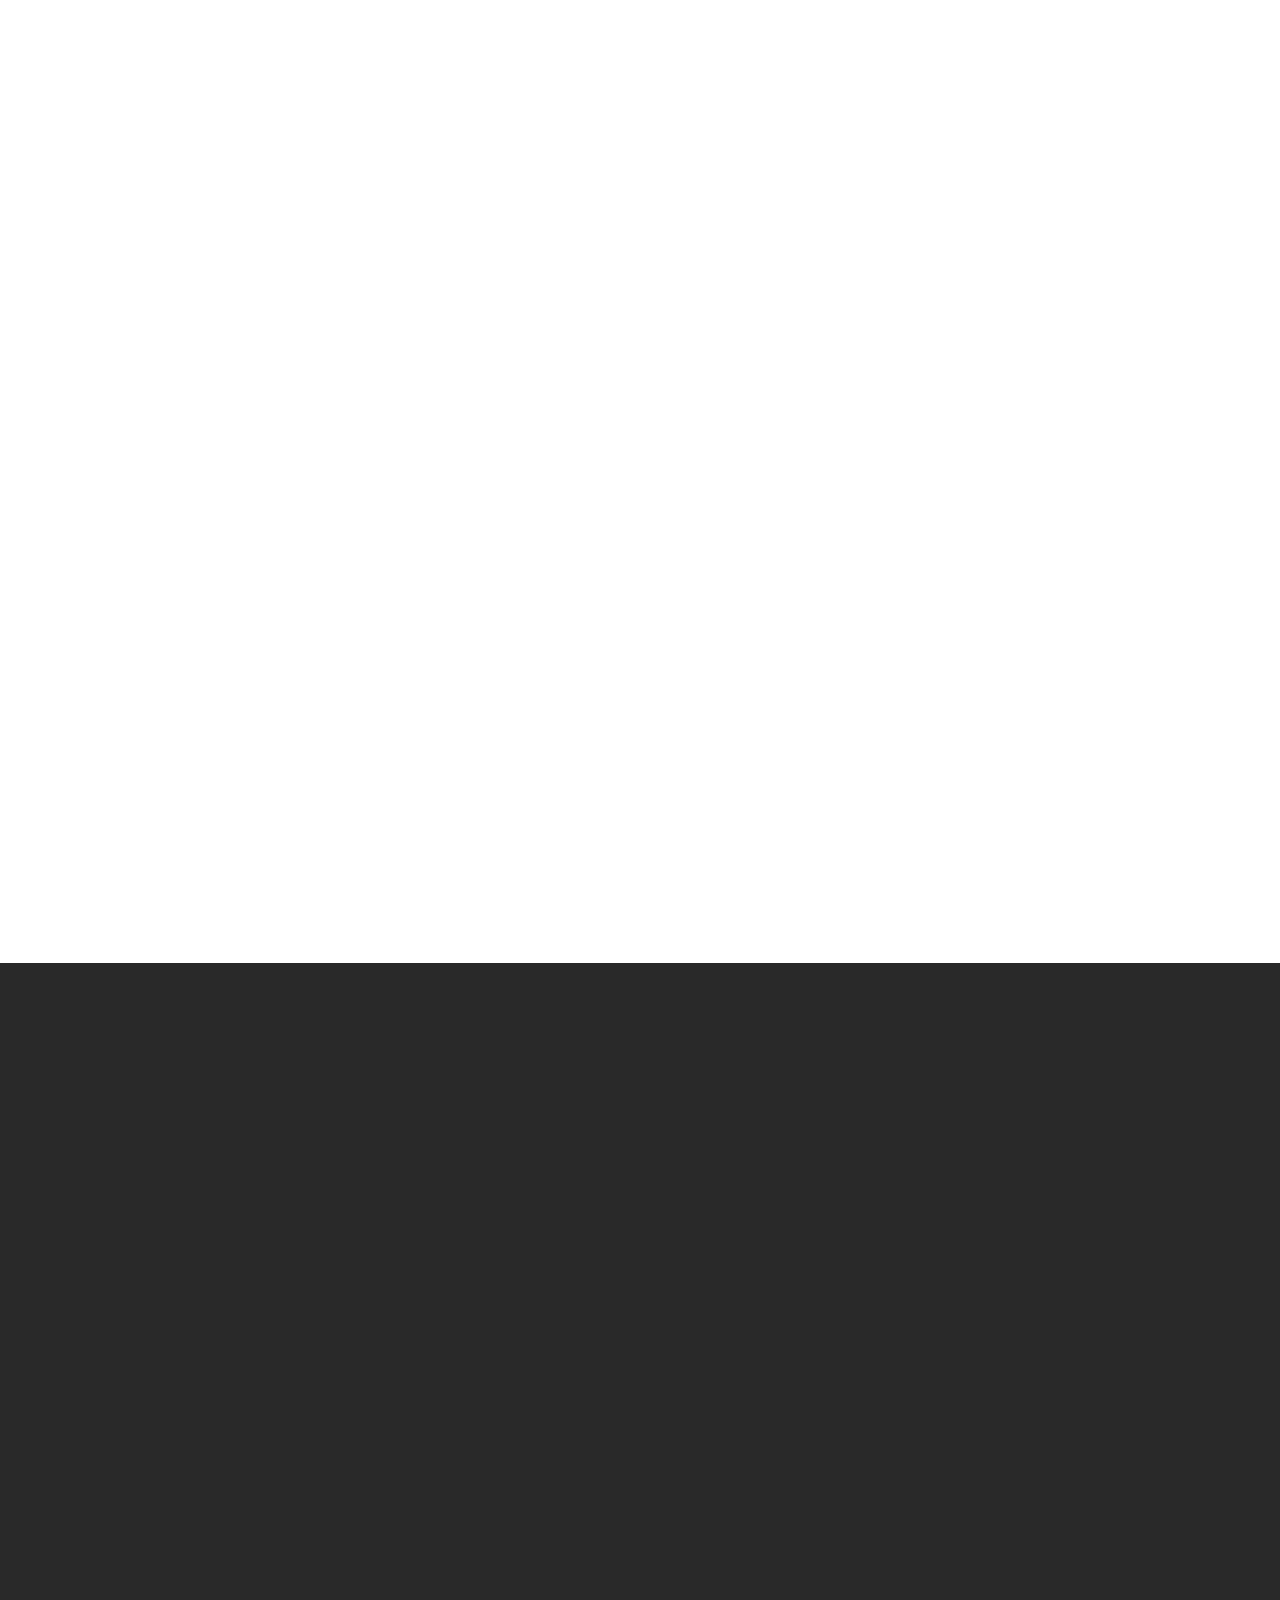
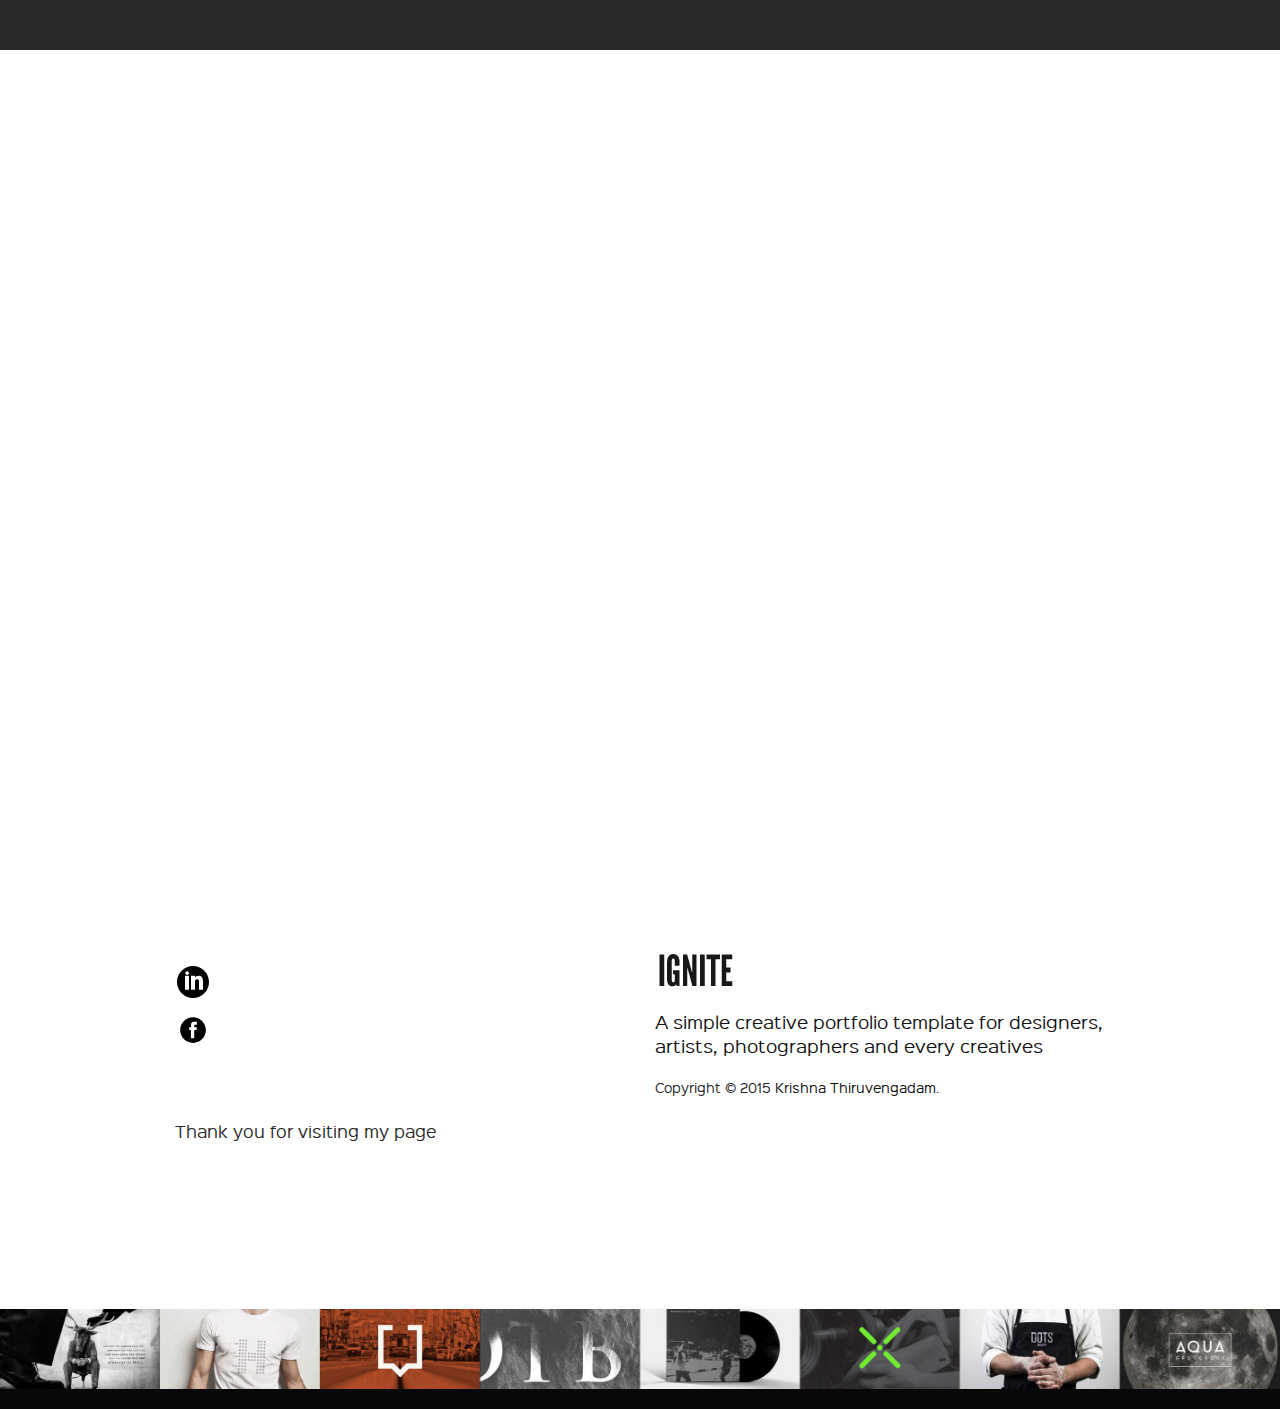
==== commit a6d880fc: "Updated Bootstrap version" ====
--- a/index.html
+++ b/index.html
@@ -68,13 +68,13 @@
     <!-- Header
   –––––––––––––––––––––––––––––––––––––––––––––––––– -->
     <header class="masthead white-bg">
-      <div class="container-fluid"> 
+      <div class="container-fluid">
         <div class="row">
-          
+
             <article class="col-md-6">
                   <a href="index.html"><img data-no-retina alt="" title="" class="main-logo" src="images/logo.png"></a>
             </article>
-            <article class="col-md-6">
+            <article class="col-md-5">
                   <div class="menu-notification">
                       <a class="font3bold" href="#"><span class="ion-android-menu dark"></span></a>
                   </div>
@@ -91,13 +91,13 @@
                       <a class="font3bold" href="#"><span class="ion-android-close black"></span></a>
                   </div>
       <div class="valign">
-        
+
           <ul class="main-menu text-left">
           <!--   <li><a HREF = "about.html">About</a></li> -->
-            <li><a class="main-link font3bold scroll" href="about.html">About</a></li> 
-            <li><a class="main-link font3bold scroll" href="cv.html">CV</a></li> 
+            <li><a class="main-link font3bold scroll" href="about.html">About</a></li>
+            <li><a class="main-link font3bold scroll" href="cv.html">CV</a></li>
             <!-- <li><a HREF = "cv.html">CV</a></li> -->
-            <li><a class="main-link font3bold scroll" href="contact.html">contact</a></li> 
+            <li><a class="main-link font3bold scroll" href="contact.html">contact</a></li>
             <li>
              <a class="main-link font3bold sub-menu-trigger" href="portfolio.html">portfolio</a>
                 <div class="sub-menu font3">
@@ -110,9 +110,9 @@
           </ul>
       </div>
         </nav>
-           
-           
-           
+
+
+
 
     <!-- end : mastnav -->
 
@@ -124,20 +124,20 @@
 
 
    <section id="about" class="about video-bg page-section about-overlay">
-          
+
           <div class="container add-top add-bottom">
               <div class="row">
                   <article class="text-left col-md-12 promo-text-alt animated" data-fx="fadeInUp">
-                         
+
                   </article>
               </div>
               <div class="row">
                   <article class="col-md-12 text-left">
-                          <h6 class="black font3light main-heading animated" 
+                          <h6 class="black font3light main-heading animated"
                           <data-fx="fadeInUp"></br>I design meaningful products for a better tomorrow.</h6>
                           <h6 class="black font3xlight sub-heading animated" </br>
                           <p><a href= "portfolio.html">want to know more?</a>
-                          
+
                           <div class="liner color-bg add-top-quarter"></div>
                   </article>
               </div>
@@ -149,11 +149,11 @@
       <br/>
 
 
-   
-    <section class="mastwrap">   
+
+    <section class="mastwrap">
 
  <section id="intro" class="intro intro07 white-bg">
-   
+
 <div id="rev_slider_3_1_wrapper" class="rev_slider_wrapper fullscreen-container">
 <!-- START REVOLUTION SLIDER 4.6.5 fullscreen mode -->
   <div id="rev_slider_3_1" class="rev_slider fullscreenbanner">
@@ -164,22 +164,22 @@
     <!-- LAYERS -->
 
     <!-- LAYER NR. 1 -->
-    <div class="tp-caption featured-caption-one font3xlight dark lft ltb tp-resizeme" 
-       data-x="50" data-hoffset="0" 
-       data-y="bottom" data-voffset="0" 
-      data-speed="600" 
-      data-start="600" 
-      data-easing="easeInOutQuad" 
-      data-splitin="none" 
-      data-splitout="none" 
-      data-elementdelay="0.1" 
-      data-endelementdelay="0.1" 
-       data-endspeed="800" 
-      data-endeasing="easeInOutQuad" ><span class="font2xlight black text">dCode</span> 
+    <div class="tp-caption featured-caption-one font3xlight dark lft ltb tp-resizeme"
+       data-x="50" data-hoffset="0"
+       data-y="bottom" data-voffset="0"
+      data-speed="600"
+      data-start="600"
+      data-easing="easeInOutQuad"
+      data-splitin="none"
+      data-splitout="none"
+      data-elementdelay="0.1"
+      data-endelementdelay="0.1"
+       data-endspeed="800"
+      data-endeasing="easeInOutQuad" ><span class="font2xlight black text">dCode</span>
 
       <section id="about" class="font2light text-right"></br>Making children imagine <br/> beyond the screens </section>
-          
-                        
+
+
 
     </div>
   </li>
@@ -190,18 +190,18 @@
     <!-- LAYERS -->
 
     <!-- LAYER NR. 1 -->
-    <div class="tp-caption featured-caption-one font3xlight dark lft ltb tp-resizeme" 
-       data-x="50" data-hoffset="0" 
-       data-y="bottom" data-voffset="0" 
-      data-speed="600" 
-      data-start="600" 
-      data-easing="easeInOutQuad" 
-      data-splitin="none" 
-      data-splitout="none" 
-      data-elementdelay="0.1" 
-      data-endelementdelay="0.1" 
-       data-endspeed="800" 
-     data-endeasing="easeInOutQuad" >02<span class="font2xlight black">dHive</span> 
+    <div class="tp-caption featured-caption-one font3xlight dark lft ltb tp-resizeme"
+       data-x="50" data-hoffset="0"
+       data-y="bottom" data-voffset="0"
+      data-speed="600"
+      data-start="600"
+      data-easing="easeInOutQuad"
+      data-splitin="none"
+      data-splitout="none"
+      data-elementdelay="0.1"
+      data-endelementdelay="0.1"
+       data-endspeed="800"
+     data-endeasing="easeInOutQuad" >02<span class="font2xlight black">dHive</span>
             <section id="about" class="font2light text-right"></br>Bringing children to the <br/> forefront of social innovation </section>
 
     </div>
@@ -213,24 +213,24 @@
     <!-- LAYERS -->
 
     <!-- LAYER NR. 1 -->
-    <div class="tp-caption featured-caption-one font3xlight dark lft ltb tp-resizeme" 
-       data-x="50" data-hoffset="0" 
-       data-y="bottom" data-voffset="0" 
-      data-speed="600" 
-      data-start="600" 
-      data-easing="easeInOutQuad" 
-      data-splitin="none" 
-      data-splitout="none" 
-      data-elementdelay="0.1" 
-      data-endelementdelay="0.1" 
-       data-endspeed="800" 
-        data-endeasing="easeInOutQuad" >03<span class="font2xlight black">Excel<span class= "text-right" >scope</span> 
-      
-      
+    <div class="tp-caption featured-caption-one font3xlight dark lft ltb tp-resizeme"
+       data-x="50" data-hoffset="0"
+       data-y="bottom" data-voffset="0"
+      data-speed="600"
+      data-start="600"
+      data-easing="easeInOutQuad"
+      data-splitin="none"
+      data-splitout="none"
+      data-elementdelay="0.1"
+      data-endelementdelay="0.1"
+       data-endspeed="800"
+        data-endeasing="easeInOutQuad" >03<span class="font2xlight black">Excel<span class= "text-right" >scope</span>
+
+
     </div>
   </li>
 </ul>
-<div class="tp-bannertimer tp-bottom" style="visibility: visible; !important;"></div> 
+<div class="tp-bannertimer tp-bottom" style="visibility: visible; !important;"></div>
 </div>
 </div>
 
@@ -244,7 +244,7 @@
 
 
 
-        
+
       <section class="clientele  page-section  white-bg">
         <div class="container">
         <div class="row">
@@ -253,7 +253,7 @@
                 <h4 class="dark font2 sub-heading">PRESS</h4>
               </div>
             </article>
-            <article class="col-md-5 text-left"> 
+            <article class="col-md-5 text-left">
 
 
               <meta name="viewport" content="width=device-width, initial-scale=1">
@@ -278,7 +278,7 @@
               <!doctype html>
 <title>Example</title>
 <style>
-#grid { 
+#grid {
   display: grid;
   grid-template-rows: 1fr 1fr 1fr;
   grid-template-columns: 1fr 1fr 1fr;
@@ -290,7 +290,7 @@
   background: transparent;
   text-align: center;
 }
-#grid { 
+#grid {
   display: grid;
   grid-template-rows: 1fr 1fr 1fr;
   grid-template-columns: 1fr 1fr 1fr;
@@ -318,7 +318,7 @@
 
 
 
-   
+
 
             </div>
 
@@ -332,7 +332,7 @@
  <section id="contact" class="contact fullheight contact-bg parallax" data-stellar-background-ratio="0.5">
         <div class="fullheight">
         <div class="valign">
-          
+
           <div class="container">
               <div class="row">
                   <article class="col-md-8 col-md-offset-2 text-center animated" data-fx="fadeInUp">
@@ -352,11 +352,11 @@
 
  <section class="contact-form dark-bg page-section">
         <div class="row">
-            <article class="col-md-6 col-md-offset-3"> 
-                
+            <article class="col-md-6 col-md-offset-3">
+
               <div class="contact-item ">
-                    
-                      <form name="myform" id="contactForm" action="sendcontact.php" enctype="multipart/form-data" method="post"> 
+
+                      <form name="myform" id="contactForm" action="sendcontact.php" enctype="multipart/form-data" method="post">
                         <article>
                           <input type="text" placeholder="Your Name" id="name" name="name" size="100" class="border-form white font4light animated" data-fx="fadeInUp">
                         </article>
@@ -383,7 +383,7 @@
 
 
 
-    
+
 <div class="container-fluid">
       <div class="row">
           <article class="col-md-12 map-wrap no-pad">
@@ -402,7 +402,7 @@
   –––––––––––––––––––––––––––––––––––––––––––––––––– -->
     <footer class="mastfoot  white-bg">
       <div class="container">
-        
+
         <div class="row">
 
               <article class="col-md-6 text-left">
@@ -454,8 +454,8 @@
   <!-- SLIDER REVOLUTION 4.x SCRIPTS  -->
   <script type="text/javascript" src="rs-plugin/js/jquery.themepunch.tools.min.js"></script>
   <script type="text/javascript" src="rs-plugin/js/jquery.themepunch.revolution.min.js"></script>
-             
+
 
 </body>
 
-</html>+</html>
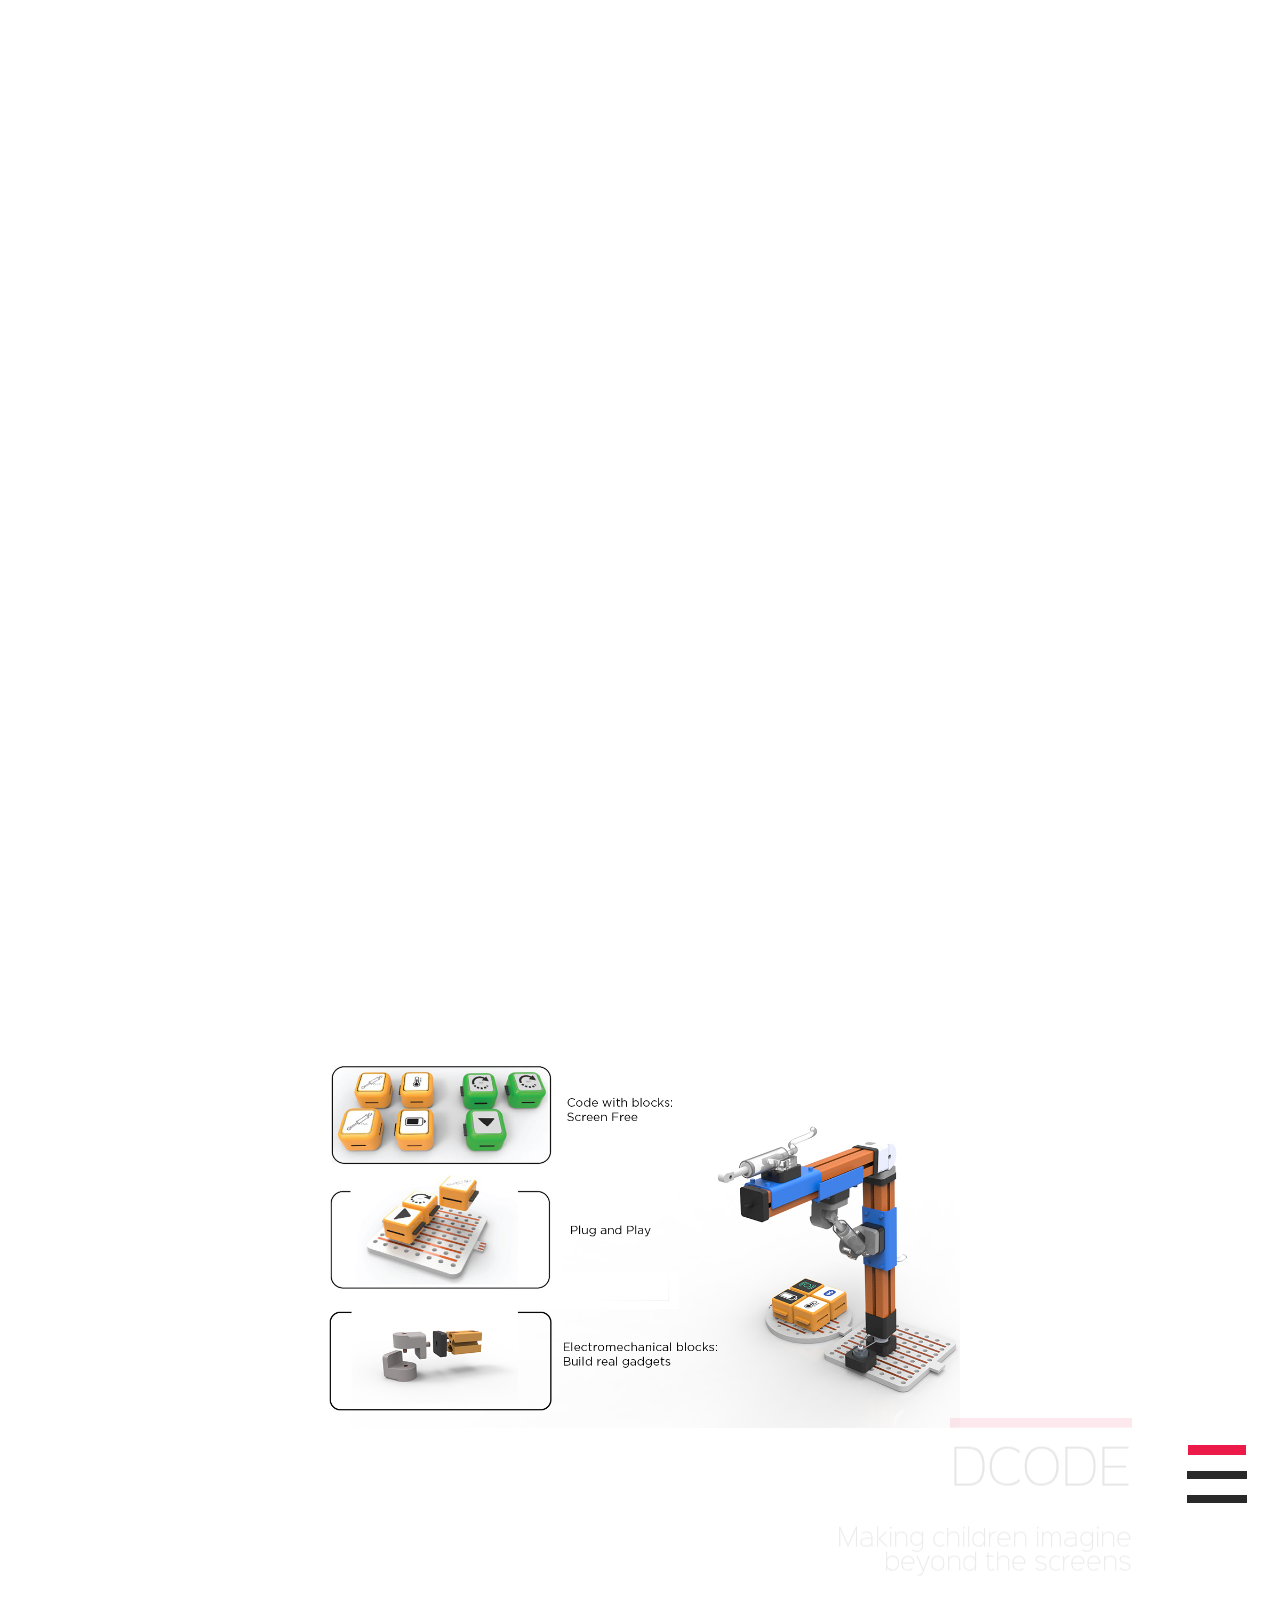
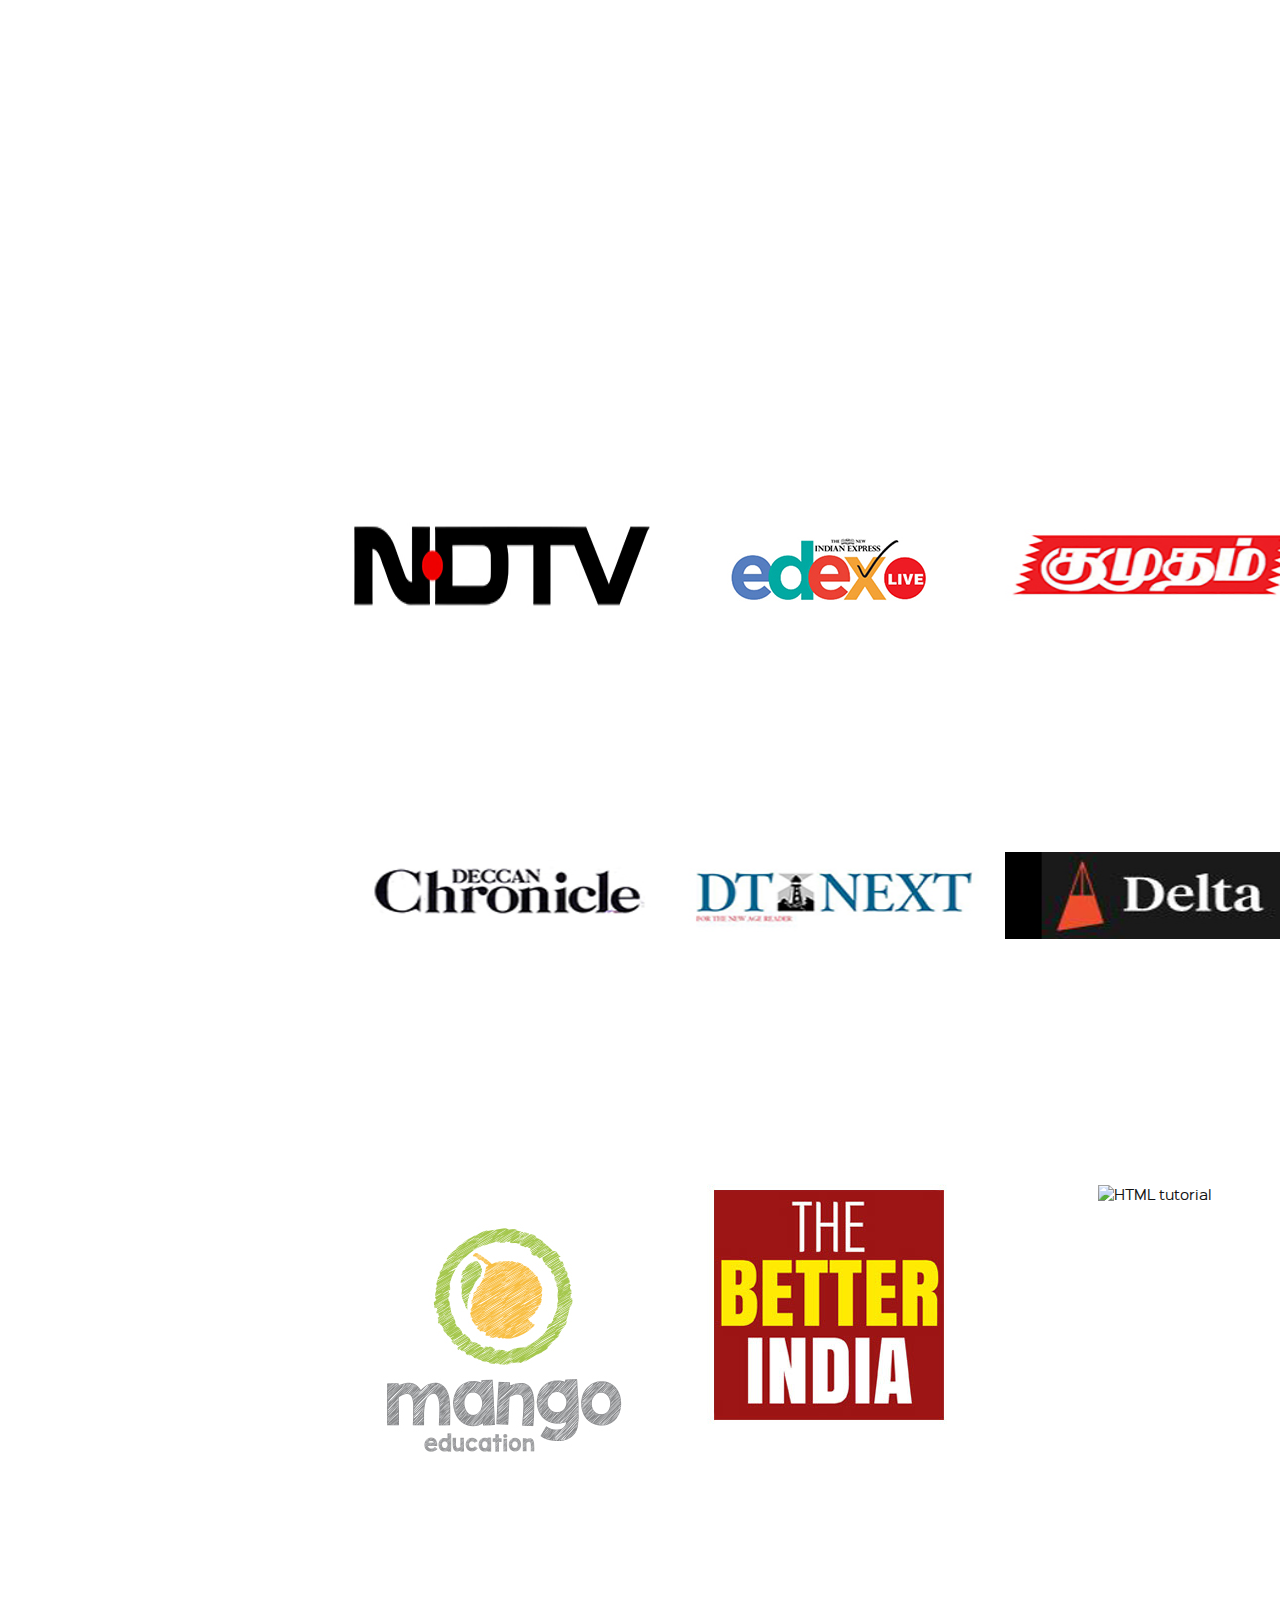
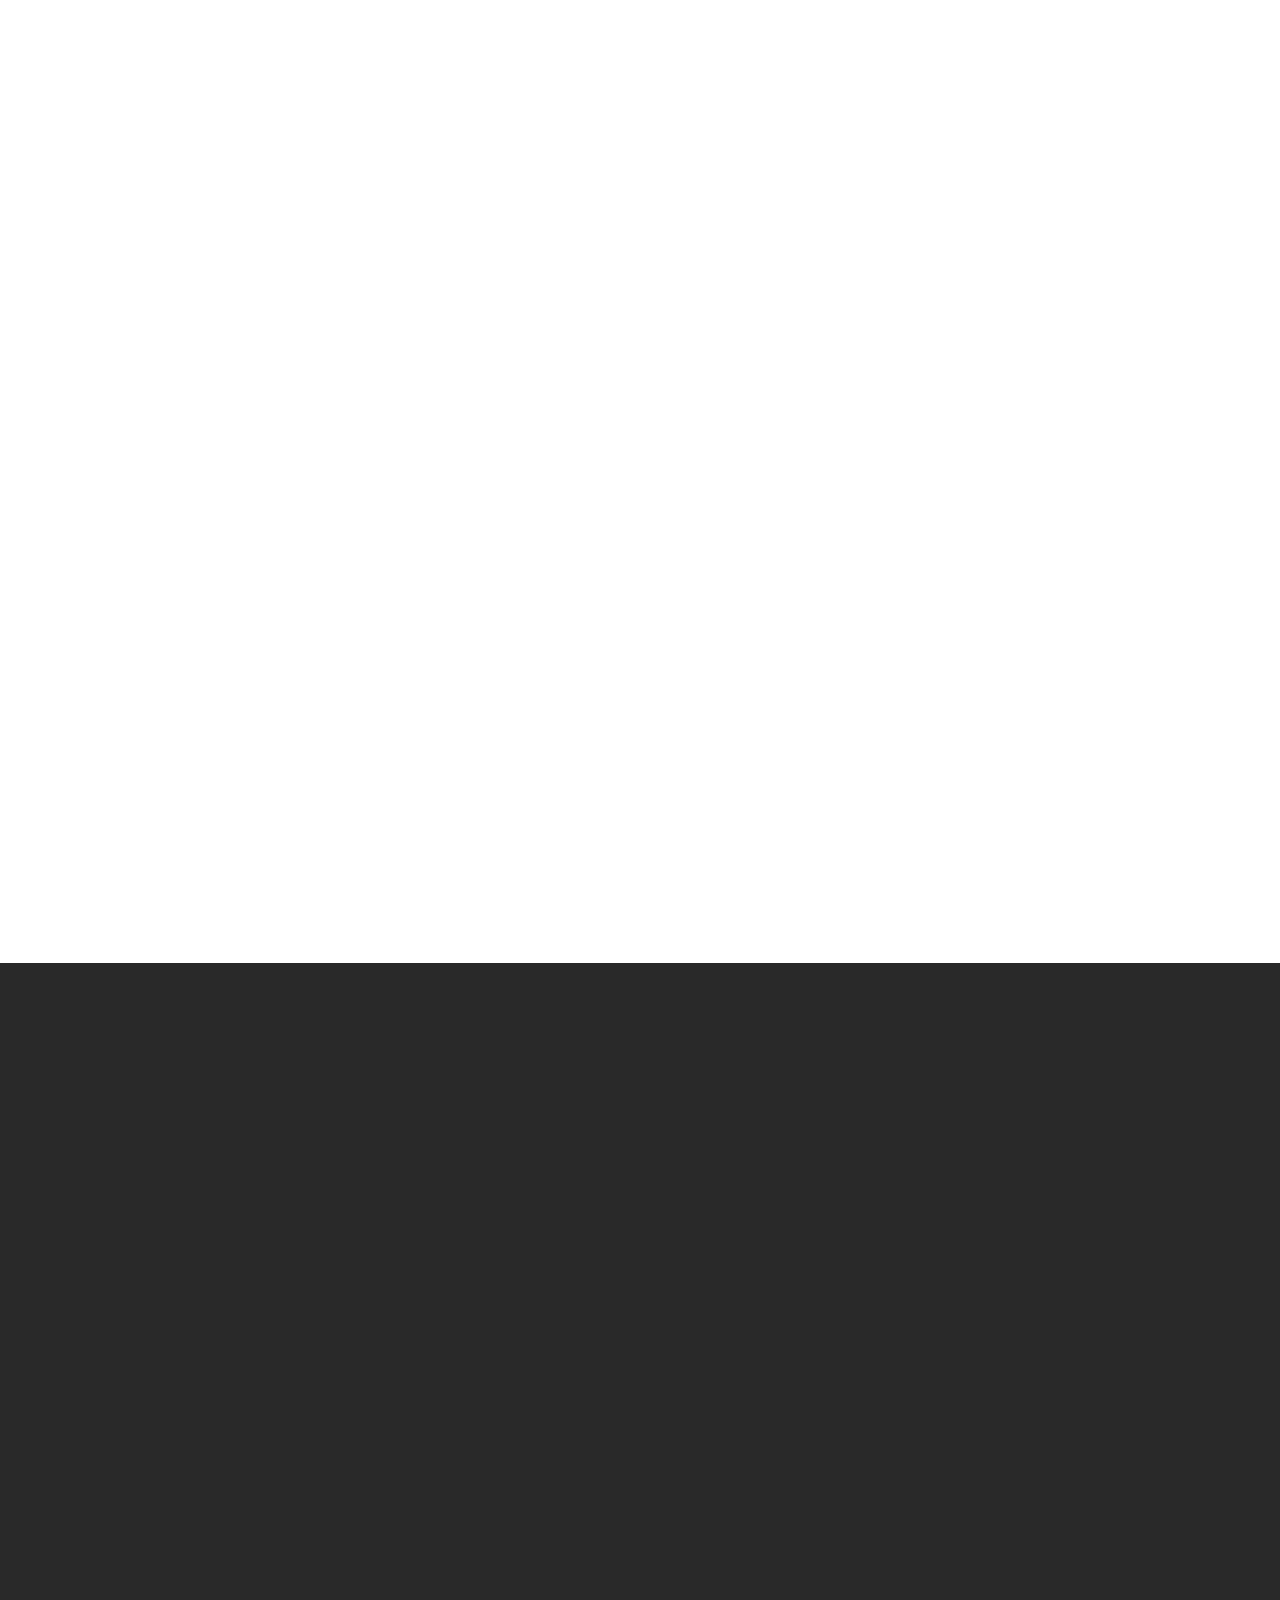
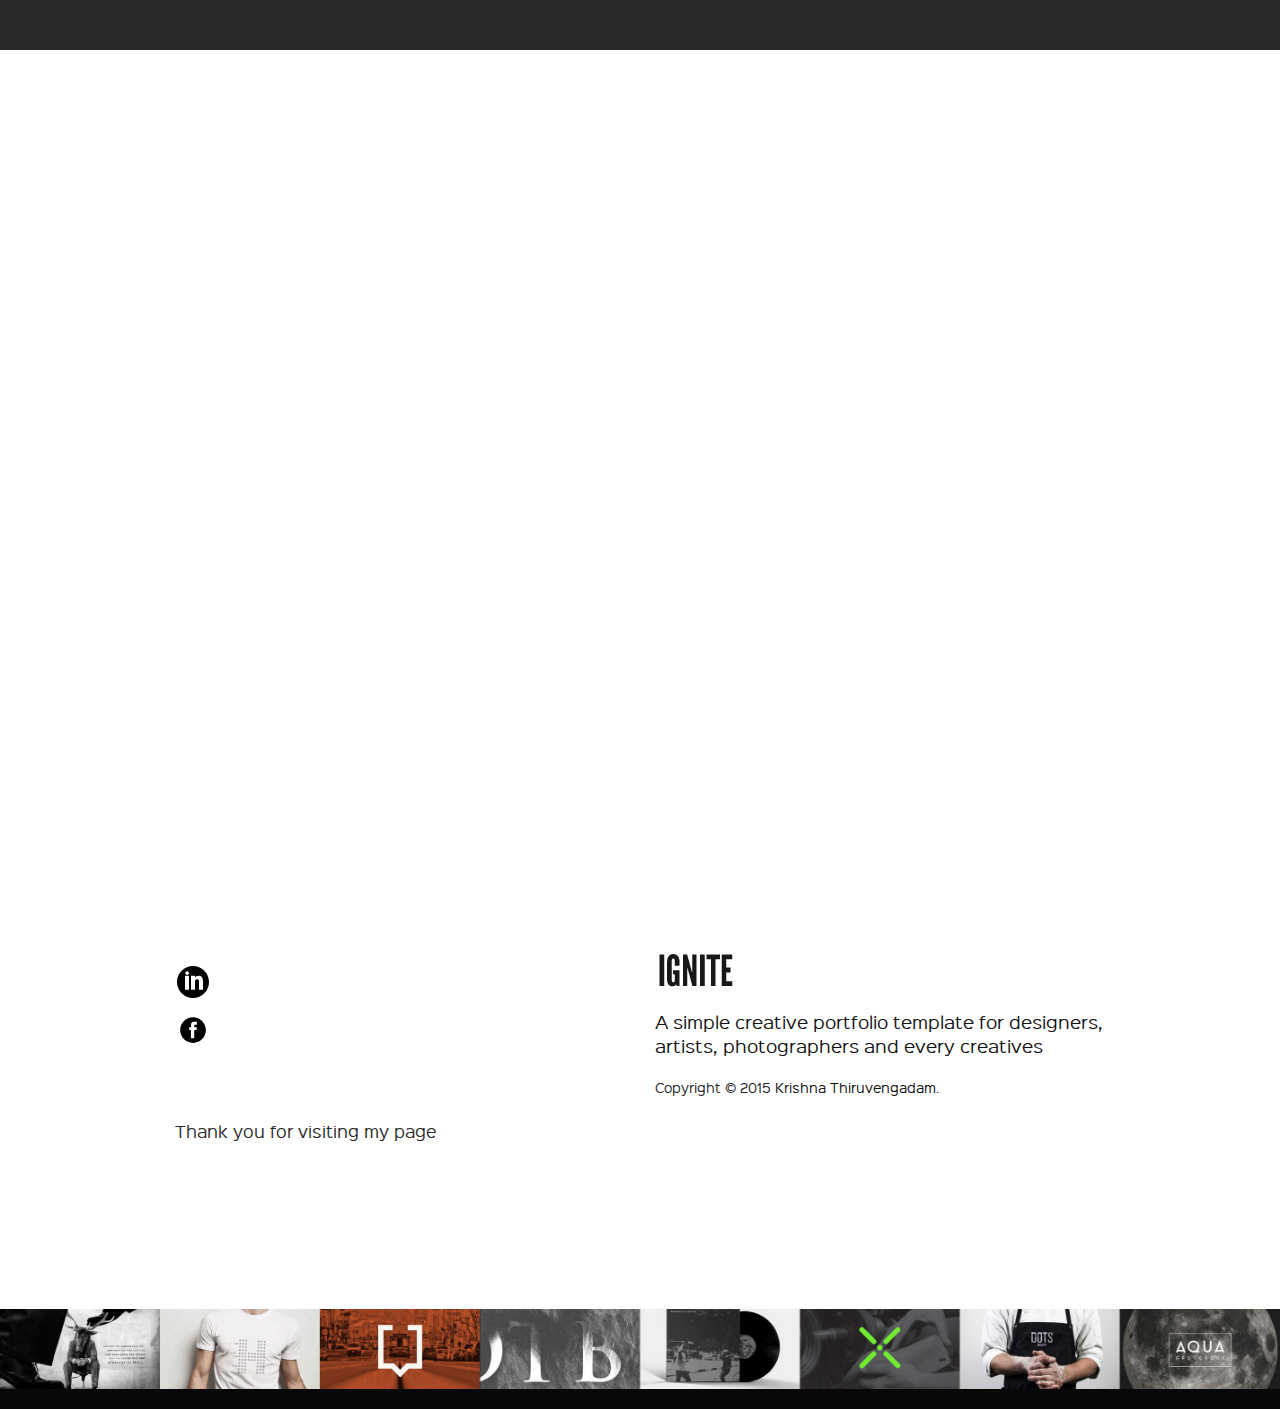
==== commit 7fda8829: "smaller size of text now excelscope shows" ====
--- a/index.html
+++ b/index.html
@@ -3,457 +3,457 @@
 
 <head>
 
-    <!-- Basic Page Info
-  –––––––––––––––––––––––––––––––––––––––––––––––––– -->
-    <meta charset="utf-8">
-    <title>KRISHNA</title>
-    <meta name="description" content="IGNITE - Premium HTML5 Template from Designova">
-    <meta name="krishna" content="My portfolio">
-
-    <!-- Mobile Specific Metas
-  –––––––––––––––––––––––––––––––––––––––––––––––––– -->
-    <meta name="viewport" content="width=device-width, initial-scale=1.0">
-
-    <!-- Favicon
-  –––––––––––––––––––––––––––––––––––––––––––––––––– -->
-    <link rel="icon" type="image/png" href="images/favicon.png" />
-
-    <!-- FONT
-  –––––––––––––––––––––––––––––––––––––––––––––––––– -->
-    <link href='//fonts.googleapis.com/css?family=Raleway:400,300,600%7CMontserrat:400,700%7COpen+Sans:400,300,700,800' rel='stylesheet' type='text/css'>
-
-    <!-- ICON FONTS
-  –––––––––––––––––––––––––––––––––––––––––––––––––– -->
-    <link rel="stylesheet" href="stylesheets/ionicons.min.css">
-    <link rel="stylesheet" href="fonts/fonts.css">
-
-    <!-- CSS
-  –––––––––––––––––––––––––––––––––––––––––––––––––– -->
-    <link rel="stylesheet" href="stylesheets/bootstrap.css">
-    <link rel="stylesheet" href="stylesheets/animate.css">
-    <link rel="stylesheet" href="stylesheets/elements.css">
-    <link rel="stylesheet" href="stylesheets/isotope.css">
-    <link rel="stylesheet" href="stylesheets/slick.css">
-    <link rel="stylesheet" href="stylesheets/venobox.css">
-    <link rel="stylesheet" href="stylesheets/owl.carousel.css">
-    <link rel="stylesheet" href="stylesheets/sinister.css">
+  <!-- Basic Page Info
+  –––––––––––––––––––––––––––––––––––––––––––––––––– -->
+  <meta charset="utf-8">
+  <title>KRISHNA</title>
+  <meta name="description" content="IGNITE - Premium HTML5 Template from Designova">
+  <meta name="krishna" content="My portfolio">
+
+  <!-- Mobile Specific Metas
+  –––––––––––––––––––––––––––––––––––––––––––––––––– -->
+  <meta name="viewport" content="width=device-width, initial-scale=1.0">
+
+  <!-- Favicon
+  –––––––––––––––––––––––––––––––––––––––––––––––––– -->
+  <link rel="icon" type="image/png" href="images/favicon.png" />
+
+  <!-- FONT
+  –––––––––––––––––––––––––––––––––––––––––––––––––– -->
+  <link href='//fonts.googleapis.com/css?family=Raleway:400,300,600%7CMontserrat:400,700%7COpen+Sans:400,300,700,800' rel='stylesheet' type='text/css'>
+
+  <!-- ICON FONTS
+  –––––––––––––––––––––––––––––––––––––––––––––––––– -->
+  <link rel="stylesheet" href="stylesheets/ionicons.min.css">
+  <link rel="stylesheet" href="fonts/fonts.css">
+
+  <!-- CSS
+  –––––––––––––––––––––––––––––––––––––––––––––––––– -->
+  <link rel="stylesheet" href="stylesheets/bootstrap.css">
+  <link rel="stylesheet" href="stylesheets/animate.css">
+  <link rel="stylesheet" href="stylesheets/elements.css">
+  <link rel="stylesheet" href="stylesheets/isotope.css">
+  <link rel="stylesheet" href="stylesheets/slick.css">
+  <link rel="stylesheet" href="stylesheets/venobox.css">
+  <link rel="stylesheet" href="stylesheets/owl.carousel.css">
+  <link rel="stylesheet" href="stylesheets/sinister.css">
 
   <!-- SLIDER REVOLUTION 4.x CSS SETTINGS -->
-    <link rel="stylesheet" type="text/css" href="rs-plugin/css/settings.css" media="screen" />
-    <link rel="stylesheet" href="stylesheets/featured.css">
-
-    <link rel="stylesheet" href="stylesheets/main.css">
-    <link rel="stylesheet" href="stylesheets/main-bg.css">
-    <link rel="stylesheet" href="stylesheets/main-responsive.css">
-
-    <!-- LESS
-  –––––––––––––––––––––––––––––––––––––––––––––––––– -->
-    <!-- <link rel="stylesheet/less" type="text/css" href="less/color.less">
-    <link rel="stylesheet/less" type="text/css" href="less/fonts.less">
-    <script src="less/less.min.js"></script>-->
+  <link rel="stylesheet" type="text/css" href="rs-plugin/css/settings.css" media="screen" />
+  <link rel="stylesheet" href="stylesheets/featured.css">
+
+  <link rel="stylesheet" href="stylesheets/main.css">
+  <link rel="stylesheet" href="stylesheets/main-bg.css">
+  <link rel="stylesheet" href="stylesheets/main-responsive.css">
+
+  <!-- LESS
+  –––––––––––––––––––––––––––––––––––––––––––––––––– -->
+  <!-- <link rel="stylesheet/less" type="text/css" href="less/color.less">
+  <link rel="stylesheet/less" type="text/css" href="less/fonts.less">
+  <script src="less/less.min.js"></script>-->
 
 </head>
 
 <body>
 
 
-    <!-- Preloader
-  –––––––––––––––––––––––––––––––––––––––––––––––––– -->
-    <div id="preloader" class="preloader ">
-        <div id="status"></div>
-    </div>
-    <!-- end : preloader -->
-
-
-    <!-- Header
-  –––––––––––––––––––––––––––––––––––––––––––––––––– -->
-    <header class="masthead white-bg">
-      <div class="container-fluid">
-        <div class="row">
-
-            <article class="col-md-6">
-                  <a href="index.html"><img data-no-retina alt="" title="" class="main-logo" src="images/logo.png"></a>
+  <!-- Preloader
+  –––––––––––––––––––––––––––––––––––––––––––––––––– -->
+  <div id="preloader" class="preloader ">
+    <div id="status"></div>
+  </div>
+  <!-- end : preloader -->
+
+
+  <!-- Header
+  –––––––––––––––––––––––––––––––––––––––––––––––––– -->
+  <header class="masthead white-bg">
+    <div class="container-fluid">
+      <div class="row">
+
+        <article class="col-md-6">
+          <a href="index.html"><img data-no-retina alt="" title="" class="main-logo" src="images/logo.png"></a>
+        </article>
+        <article class="col-md-5">
+          <div class="menu-notification">
+            <a class="font3bold" href="#"><span class="ion-android-menu dark"></span></a>
+          </div>
+        </article>
+
+      </div>
+    </div>
+  </header>
+  <!-- end : masthead -->
+
+  <nav class="mastnav fullheight">
+
+    <div class="menu-close-notification">
+      <a class="font3bold" href="#"><span class="ion-android-close black"></span></a>
+    </div>
+    <div class="valign">
+
+      <ul class="main-menu text-left">
+        <!--   <li><a HREF = "about.html">About</a></li> -->
+        <li><a class="main-link font3bold scroll" href="about.html">About</a></li>
+        <li><a class="main-link font3bold scroll" href="cv.html">CV</a></li>
+        <!-- <li><a HREF = "cv.html">CV</a></li> -->
+        <li><a class="main-link font3bold scroll" href="contact.html">contact</a></li>
+        <li>
+          <a class="main-link font3bold sub-menu-trigger" href="portfolio.html">portfolio</a>
+          <div class="sub-menu font3">
+            <a href="project01.html">dCode</a>
+            <a href="project02.html">dHive</a>
+            <a href="project03.html">Excelscope</a>
+            <a href="project04.html">GoSafe</a>
+          </div>
+        </li>
+      </ul>
+    </div>
+  </nav>
+
+
+
+
+  <!-- end : mastnav -->
+
+
+
+
+  <!-- MASTER CONTENT
+  –––––––––––––––––––––––––––––––––––––––––––––––––– -->
+
+
+  <section id="about" class="about video-bg page-section about-overlay">
+
+    <div class="container add-top add-bottom">
+      <div class="row">
+        <article class="text-left col-md-12 promo-text-alt animated" data-fx="fadeInUp">
+
+        </article>
+      </div>
+      <div class="row">
+        <article class="col-md-12 text-left">
+          <h6 class="black font3light main-heading animated"
+          <data-fx="fadeInUp"></br>I design meaningful products for a better tomorrow.</h6>
+          <h6 class="black font3xlight sub-heading animated" </br>
+            <p><a href= "portfolio.html">want to know more?</a>
+
+              <div class="liner color-bg add-top-quarter"></div>
             </article>
-            <article class="col-md-5">
-                  <div class="menu-notification">
-                      <a class="font3bold" href="#"><span class="ion-android-menu dark"></span></a>
-                  </div>
-            </article>
-
+          </div>
         </div>
-      </div>
-    </header>
-    <!-- end : masthead -->
-
-    <nav class="mastnav fullheight">
-
-                  <div class="menu-close-notification">
-                      <a class="font3bold" href="#"><span class="ion-android-close black"></span></a>
-                  </div>
-      <div class="valign">
-
-          <ul class="main-menu text-left">
-          <!--   <li><a HREF = "about.html">About</a></li> -->
-            <li><a class="main-link font3bold scroll" href="about.html">About</a></li>
-            <li><a class="main-link font3bold scroll" href="cv.html">CV</a></li>
-            <!-- <li><a HREF = "cv.html">CV</a></li> -->
-            <li><a class="main-link font3bold scroll" href="contact.html">contact</a></li>
-            <li>
-             <a class="main-link font3bold sub-menu-trigger" href="portfolio.html">portfolio</a>
-                <div class="sub-menu font3">
-                    <a href="project01.html">dCode</a>
-                    <a href="project02.html">dHive</a>
-                    <a href="project03.html">Excelscope</a>
-                    <a href="project04.html">GoSafe</a>
+
+      </section>
+
+      <br/>
+      <br/>
+
+
+
+      <section class="mastwrap">
+
+        <section id="intro" class="intro intro07 white-bg">
+
+          <div id="rev_slider_3_1_wrapper" class="rev_slider_wrapper fullscreen-container">
+            <!-- START REVOLUTION SLIDER 4.6.5 fullscreen mode -->
+            <div id="rev_slider_3_1" class="rev_slider fullscreenbanner">
+              <ul>  <!-- SLIDE  -->
+                <li data-transition="slidedown" data-slotamount="7" data-masterspeed="1200"  data-saveperformance="off" >
+                  <!-- MAIN IMAGE -->
+                  <img data-no-retina alt="" title="" src="images/featured/02.jpg"  data-bgposition="center center" data-bgfit="cover" data-bgrepeat="no-repeat">
+                  <!-- LAYERS -->
+
+                  <!-- LAYER NR. 1 -->
+                  <div class="tp-caption featured-caption-one font3xlight dark lft ltb tp-resizeme"
+                  data-x="50" data-hoffset="0"
+                  data-y="bottom" data-voffset="0"
+                  data-speed="600"
+                  data-start="600"
+                  data-easing="easeInOutQuad"
+                  data-splitin="none"
+                  data-splitout="none"
+                  data-elementdelay="0.1"
+                  data-endelementdelay="0.1"
+                  data-endspeed="800"
+                  data-endeasing="easeInOutQuad" ><span class="font2xlight black text">dCode</span>
+
+                  <section id="about" class="font2light text-right"></br>Making children imagine <br/> beyond the screens </section>
+
+
+
                 </div>
               </li>
-          </ul>
-      </div>
-        </nav>
-
-
-
-
-    <!-- end : mastnav -->
-
-
-
-
-    <!-- MASTER CONTENT
-  –––––––––––––––––––––––––––––––––––––––––––––––––– -->
-
-
-   <section id="about" class="about video-bg page-section about-overlay">
-
-          <div class="container add-top add-bottom">
-              <div class="row">
-                  <article class="text-left col-md-12 promo-text-alt animated" data-fx="fadeInUp">
-
-                  </article>
+              <!-- SLIDE  -->
+              <li data-transition="slidedown" data-slotamount="7" data-masterspeed="1200"  data-saveperformance="off" >
+                <!-- MAIN IMAGE -->
+                <img data-no-retina alt="" title="" src="images/featured/03.jpg"  data-bgposition="center center" data-bgfit="cover" data-bgrepeat="no-repeat">
+                <!-- LAYERS -->
+
+                <!-- LAYER NR. 1 -->
+                <div class="tp-caption featured-caption-one font3xlight dark lft ltb tp-resizeme"
+                data-x="50" data-hoffset="0"
+                data-y="bottom" data-voffset="0"
+                data-speed="600"
+                data-start="600"
+                data-easing="easeInOutQuad"
+                data-splitin="none"
+                data-splitout="none"
+                data-elementdelay="0.1"
+                data-endelementdelay="0.1"
+                data-endspeed="800"
+                data-endeasing="easeInOutQuad" >02<span class="font2xlight black">dHive</span>
+                <section id="about" class="font2light text-right"></br>Bringing children to the <br/> forefront of social innovation </section>
+
               </div>
-              <div class="row">
-                  <article class="col-md-12 text-left">
-                          <h6 class="black font3light main-heading animated"
-                          <data-fx="fadeInUp"></br>I design meaningful products for a better tomorrow.</h6>
-                          <h6 class="black font3xlight sub-heading animated" </br>
-                          <p><a href= "portfolio.html">want to know more?</a>
-
-                          <div class="liner color-bg add-top-quarter"></div>
-                  </article>
-              </div>
+            </li>
+            <!-- SLIDE  -->
+            <li data-transition="slidedown" data-slotamount="7" data-masterspeed="1200"  data-saveperformance="off" >
+              <!-- MAIN IMAGE -->
+              <img data-no-retina alt="" title="" src="images/featured/01.jpg"  data-bgposition="center center" data-bgfit="cover" data-bgrepeat="no-repeat">
+              <!-- LAYERS -->
+
+              <!-- LAYER NR. 1 -->
+              <div class="tp-caption featured-caption-one font3xlight dark lft ltb tp-resizeme"
+              data-x="50" data-hoffset="0"
+              data-y="bottom" data-voffset="0"
+              data-speed="600"
+              data-start="600"
+              data-easing="easeInOutQuad"
+              data-splitin="none"
+              data-splitout="none"
+              data-elementdelay="0.1"
+              data-endelementdelay="0.1"
+              data-endspeed="800"
+              data-endeasing="easeInOutQuad" >03<span class="font2xlight black">Excelscope<span class= "text-right" >scope</span>
+
+
+            </div>
+          </li>
+        </ul>
+        <div class="tp-bannertimer tp-bottom" style="visibility: visible; !important;"></div>
+      </div>
+    </div>
+
+  </section>
+
+
+
+
+  <br/>
+
+
+
+
+
+  <section class="clientele  page-section  white-bg">
+    <div class="container">
+      <div class="row">
+        <article class="col-md-2 text-left animated" data-fx="fadeInUp">
+          <div class="caption-stamp dark">
+            <h4 class="dark font2 sub-heading">PRESS</h4>
           </div>
-
-      </section>
-
-      <br/>
-      <br/>
-
-
-
-    <section class="mastwrap">
-
- <section id="intro" class="intro intro07 white-bg">
-
-<div id="rev_slider_3_1_wrapper" class="rev_slider_wrapper fullscreen-container">
-<!-- START REVOLUTION SLIDER 4.6.5 fullscreen mode -->
-  <div id="rev_slider_3_1" class="rev_slider fullscreenbanner">
-<ul>  <!-- SLIDE  -->
-  <li data-transition="slidedown" data-slotamount="7" data-masterspeed="1200"  data-saveperformance="off" >
-    <!-- MAIN IMAGE -->
-    <img data-no-retina alt="" title="" src="images/featured/02.jpg"  data-bgposition="center center" data-bgfit="cover" data-bgrepeat="no-repeat">
-    <!-- LAYERS -->
-
-    <!-- LAYER NR. 1 -->
-    <div class="tp-caption featured-caption-one font3xlight dark lft ltb tp-resizeme"
-       data-x="50" data-hoffset="0"
-       data-y="bottom" data-voffset="0"
-      data-speed="600"
-      data-start="600"
-      data-easing="easeInOutQuad"
-      data-splitin="none"
-      data-splitout="none"
-      data-elementdelay="0.1"
-      data-endelementdelay="0.1"
-       data-endspeed="800"
-      data-endeasing="easeInOutQuad" ><span class="font2xlight black text">dCode</span>
-
-      <section id="about" class="font2light text-right"></br>Making children imagine <br/> beyond the screens </section>
-
-
-
-    </div>
-  </li>
-  <!-- SLIDE  -->
-  <li data-transition="slidedown" data-slotamount="7" data-masterspeed="1200"  data-saveperformance="off" >
-    <!-- MAIN IMAGE -->
-    <img data-no-retina alt="" title="" src="images/featured/03.jpg"  data-bgposition="center center" data-bgfit="cover" data-bgrepeat="no-repeat">
-    <!-- LAYERS -->
-
-    <!-- LAYER NR. 1 -->
-    <div class="tp-caption featured-caption-one font3xlight dark lft ltb tp-resizeme"
-       data-x="50" data-hoffset="0"
-       data-y="bottom" data-voffset="0"
-      data-speed="600"
-      data-start="600"
-      data-easing="easeInOutQuad"
-      data-splitin="none"
-      data-splitout="none"
-      data-elementdelay="0.1"
-      data-endelementdelay="0.1"
-       data-endspeed="800"
-     data-endeasing="easeInOutQuad" >02<span class="font2xlight black">dHive</span>
-            <section id="about" class="font2light text-right"></br>Bringing children to the <br/> forefront of social innovation </section>
-
-    </div>
-  </li>
-  <!-- SLIDE  -->
-  <li data-transition="slidedown" data-slotamount="7" data-masterspeed="1200"  data-saveperformance="off" >
-    <!-- MAIN IMAGE -->
-    <img data-no-retina alt="" title="" src="images/featured/01.jpg"  data-bgposition="center center" data-bgfit="cover" data-bgrepeat="no-repeat">
-    <!-- LAYERS -->
-
-    <!-- LAYER NR. 1 -->
-    <div class="tp-caption featured-caption-one font3xlight dark lft ltb tp-resizeme"
-       data-x="50" data-hoffset="0"
-       data-y="bottom" data-voffset="0"
-      data-speed="600"
-      data-start="600"
-      data-easing="easeInOutQuad"
-      data-splitin="none"
-      data-splitout="none"
-      data-elementdelay="0.1"
-      data-endelementdelay="0.1"
-       data-endspeed="800"
-        data-endeasing="easeInOutQuad" >03<span class="font2xlight black">Excel<span class= "text-right" >scope</span>
-
-
-    </div>
-  </li>
-</ul>
-<div class="tp-bannertimer tp-bottom" style="visibility: visible; !important;"></div>
+        </article>
+        <article class="col-md-5 text-left">
+
+
+          <meta name="viewport" content="width=device-width, initial-scale=1">
+          <style>
+          * {
+            box-sizing: border-box;
+          }
+
+          .row {
+            display: flex;
+          }
+
+          /* Create three equal columns that sits next to each other */
+          .column {
+            flex: 33.33%;
+            padding: 5px;
+          }
+        </style>
+      </head>
+      <body>
+
+        <!doctype html>
+        <title>Example</title>
+        <style>
+        #grid {
+          display: grid;
+          grid-template-rows: 1fr 1fr 1fr;
+          grid-template-columns: 1fr 1fr 1fr;
+          grid-gap: 0.00005vw;
+        }
+        #grid > div {
+          font-size: 1vw;
+          padding: 1em;
+          background: transparent;
+          text-align: center;
+        }
+        #grid {
+          display: grid;
+          grid-template-rows: 1fr 1fr 1fr;
+          grid-template-columns: 1fr 1fr 1fr;
+          grid-gap: 0.0005vw;
+        }
+      </style>
+      <div id="grid">
+        <div><a href="default.asp"> <img src="images/icons/NDTV.jpg" alt="HTML tutorial" style="width:300px;height:87px;border:0"></div></a>
+        <div><a href="default.asp"> <img src="images/icons/edex.jpg" alt="HTML tutorial" style="width:300px;height:87px;border:0"></div></a>
+        <div><a href="default.asp"> <img src="images/icons/kumudham.jpg" alt="HTML tutorial" style="width:300px;height:87px;border:0"></div></a>
+        <div><a href="default.asp"> <img src="images/icons/DC.jpg" alt="HTML tutorial" style="width:300px;height:87px;border:0"></div></a>
+        <div><a href="default.asp"> <img src="images/icons/DT.jpg" alt="HTML tutorial" style="width:300px;height:87px;border:0"></div></a>
+        <div><a href="default.asp"> <img src="images/icons/TUdelta.jpg" alt="HTML tutorial" style="width:300px;height:87px;border:0"></div></a>
+        <div><a href="default.asp"> <img src="images/icons/mango.jpg" alt="HTML tutorial"></div></a>
+        <div><a href="default.asp"> <img src="images/icons/betterindia.jpg" alt="HTML tutorial"></div></a>
+        <div><a href="default.asp"> <img src="images/icons/sakal.jpg" alt="HTML tutorial" style="width:300px;height:87px;border:0"></div></div></a>
+      </div>
+    </div>
+  </article>
 </div>
 </div>
-
 </section>
 
 
 
 
-<br/>
-
-
-
-
-
-      <section class="clientele  page-section  white-bg">
-        <div class="container">
+
+
+
+</div>
+
+
+</div>
+
+</section>
+
+
+
+<section id="contact" class="contact fullheight contact-bg parallax" data-stellar-background-ratio="0.5">
+  <div class="fullheight">
+    <div class="valign">
+
+      <div class="container">
         <div class="row">
-            <article class="col-md-2 text-left animated" data-fx="fadeInUp">
-              <div class="caption-stamp dark">
-                <h4 class="dark font2 sub-heading">PRESS</h4>
-              </div>
-            </article>
-            <article class="col-md-5 text-left">
-
-
-              <meta name="viewport" content="width=device-width, initial-scale=1">
-<style>
-* {
-    box-sizing: border-box;
-}
-
-.row {
-    display: flex;
-}
-
-/* Create three equal columns that sits next to each other */
-.column {
-    flex: 33.33%;
-    padding: 5px;
-}
-</style>
-</head>
-<body>
-
-              <!doctype html>
-<title>Example</title>
-<style>
-#grid {
-  display: grid;
-  grid-template-rows: 1fr 1fr 1fr;
-  grid-template-columns: 1fr 1fr 1fr;
-  grid-gap: 0.00005vw;
-  }
-#grid > div {
-  font-size: 1vw;
-  padding: 1em;
-  background: transparent;
-  text-align: center;
-}
-#grid {
-  display: grid;
-  grid-template-rows: 1fr 1fr 1fr;
-  grid-template-columns: 1fr 1fr 1fr;
-  grid-gap: 0.0005vw;
-  }
-</style>
-<div id="grid">
-  <div><a href="default.asp"> <img src="images/icons/NDTV.jpg" alt="HTML tutorial" style="width:300px;height:87px;border:0"></div></a>
-  <div><a href="default.asp"> <img src="images/icons/edex.jpg" alt="HTML tutorial" style="width:300px;height:87px;border:0"></div></a>
-  <div><a href="default.asp"> <img src="images/icons/kumudham.jpg" alt="HTML tutorial" style="width:300px;height:87px;border:0"></div></a>
-  <div><a href="default.asp"> <img src="images/icons/DC.jpg" alt="HTML tutorial" style="width:300px;height:87px;border:0"></div></a>
-  <div><a href="default.asp"> <img src="images/icons/DT.jpg" alt="HTML tutorial" style="width:300px;height:87px;border:0"></div></a>
-  <div><a href="default.asp"> <img src="images/icons/TUdelta.jpg" alt="HTML tutorial" style="width:300px;height:87px;border:0"></div></a>
-  <div><a href="default.asp"> <img src="images/icons/mango.jpg" alt="HTML tutorial"></div></a>
-  <div><a href="default.asp"> <img src="images/icons/betterindia.jpg" alt="HTML tutorial"></div></a>
-  <div><a href="default.asp"> <img src="images/icons/sakal.jpg" alt="HTML tutorial" style="width:300px;height:87px;border:0"></div></div></a>
+          <article class="col-md-8 col-md-offset-2 text-center animated" data-fx="fadeInUp">
+            <section class="promo-text">
+              <h3 class="color font3bold">krishna@dhive.in</h3>
+              <h6 class="color font3bold">Delft, Netherlands</h6>
+              <div class="liner color-bg center"></div>
+            </section>
+          </article>
+        </div>
+      </div>
+
+    </div>
+  </div>
+</section>
+
+
+<section class="contact-form dark-bg page-section">
+  <div class="row">
+    <article class="col-md-6 col-md-offset-3">
+
+      <div class="contact-item ">
+
+        <form name="myform" id="contactForm" action="sendcontact.php" enctype="multipart/form-data" method="post">
+          <article>
+            <input type="text" placeholder="Your Name" id="name" name="name" size="100" class="border-form white font4light animated" data-fx="fadeInUp">
+          </article>
+          <article>
+            <input type="text" placeholder="Valid email ID" name="email" id="email" size="30" class="border-form white font4light animated" data-fx="fadeInUp">
+          </article>
+          <article>
+            <textarea placeholder="Your Message" name="message" cols="40" rows="5" id="msg" class="border-form white font4light animated" data-fx="fadeInUp"></textarea>
+            <div class="btn-wrap  text-left">
+              <button class="btn btn-ignite btn-ignite-color animated" data-fx="fadeInUp" id="submit" name="submit" type="submit">Send Message</button>
+            </div>
+          </article>
+        </form>
+      </div>
+
+
+
+
+    </article>
+  </div>
+</section>
+
+
+
+
+
+
+<div class="container-fluid">
+  <div class="row">
+    <article class="col-md-12 map-wrap no-pad">
+      <div id="map" class="quarterheight"></div>
+    </article>
+  </div>
 </div>
-                      </div>
-            </article>
-        </div>
-        </div>
+
+
+
+
+
+
+
+<!-- FOOTER
+–––––––––––––––––––––––––––––––––––––––––––––––––– -->
+<footer class="mastfoot  white-bg">
+  <div class="container">
+
+    <div class="row">
+
+      <article class="col-md-6 text-left">
+        <ul class="foot-social"><a target="_blank" href="index.html"></a></p>
+          <li><a href="#"><img data-no-retina alt="" title="" src="images/social/in.svg"/></a></li><a target="_blank" href="https://www.linkedin.com/in/krishnathiruvengadam-rajagopal-ab39a262/"></a></p>
+          <li><a href="#"><img data-no-retina alt="" title="" src="images/social/fb.svg"/></a></li><a target="_blank" href="https://www.facebook.com/krishnarajagopal2006"></a></p>
+          <li><a href="#"><img data-no-retina alt="" title="" src="images/social/mail.svg"/><a href="mailto:someone@example.com?Subject=Hello%20again" target="_top"></a></p>
+            <li><a href="#"><img data-no-retina alt="" title="" src="images/social/04.svg"/></a></li><a target="_blank" href="index.html"></a></p>
+          </ul>
+          <p class="font3 dark">Thank you for visiting my page<br/><a target="_blank" href="index.html"></a></p>
+        </article>
+        <article class="credits col-md-6  text-left">
+          <a href="index.html"><img data-no-retina alt="" title="" src="images/logo.png"></a>
+          <h5 class="font3 black">A simple creative portfolio template for designers, artists, photographers and every creatives</h5>
+          <p class="font3 dark">Copyright &copy; 2015 <a target="_blank" href="http://wwww.designova.net">Krishna Thiruvengadam</a>.</p>
+        </article>
+      </div>
+
+
+    </div>
+  </footer>
+  <!-- end : mastfoot -->
+
+
+  <div class="foot-print">
+  </div>
+
+
+
 </section>
-
-
-
-
-
-
-
-            </div>
-
-
-      </div>
-
-</section>
-
-
-
- <section id="contact" class="contact fullheight contact-bg parallax" data-stellar-background-ratio="0.5">
-        <div class="fullheight">
-        <div class="valign">
-
-          <div class="container">
-              <div class="row">
-                  <article class="col-md-8 col-md-offset-2 text-center animated" data-fx="fadeInUp">
-                      <section class="promo-text">
-                          <h3 class="color font3bold">krishna@dhive.in</h3>
-                          <h6 class="color font3bold">Delft, Netherlands</h6>
-                          <div class="liner color-bg center"></div>
-                      </section>
-                  </article>
-              </div>
-          </div>
-
-        </div>
-        </div>
-</section>
-
-
- <section class="contact-form dark-bg page-section">
-        <div class="row">
-            <article class="col-md-6 col-md-offset-3">
-
-              <div class="contact-item ">
-
-                      <form name="myform" id="contactForm" action="sendcontact.php" enctype="multipart/form-data" method="post">
-                        <article>
-                          <input type="text" placeholder="Your Name" id="name" name="name" size="100" class="border-form white font4light animated" data-fx="fadeInUp">
-                        </article>
-                        <article>
-                           <input type="text" placeholder="Valid email ID" name="email" id="email" size="30" class="border-form white font4light animated" data-fx="fadeInUp">
-                         </article>
-                         <article>
-                          <textarea placeholder="Your Message" name="message" cols="40" rows="5" id="msg" class="border-form white font4light animated" data-fx="fadeInUp"></textarea>
-                          <div class="btn-wrap  text-left">
-                            <button class="btn btn-ignite btn-ignite-color animated" data-fx="fadeInUp" id="submit" name="submit" type="submit">Send Message</button>
-                          </div>
-                        </article>
-                     </form>
-                  </div>
-
-
-
-
-            </article>
-        </div>
-</section>
-
-
-
-
-
-
-<div class="container-fluid">
-      <div class="row">
-          <article class="col-md-12 map-wrap no-pad">
-              <div id="map" class="quarterheight"></div>
-          </article>
-      </div>
-</div>
-
-
-
-
-
-
-
-    <!-- FOOTER
-  –––––––––––––––––––––––––––––––––––––––––––––––––– -->
-    <footer class="mastfoot  white-bg">
-      <div class="container">
-
-        <div class="row">
-
-              <article class="col-md-6 text-left">
-              <ul class="foot-social"><a target="_blank" href="index.html"></a></p>
-                <li><a href="#"><img data-no-retina alt="" title="" src="images/social/in.svg"/></a></li><a target="_blank" href="https://www.linkedin.com/in/krishnathiruvengadam-rajagopal-ab39a262/"></a></p>
-                <li><a href="#"><img data-no-retina alt="" title="" src="images/social/fb.svg"/></a></li><a target="_blank" href="https://www.facebook.com/krishnarajagopal2006"></a></p>
-                <li><a href="#"><img data-no-retina alt="" title="" src="images/social/mail.svg"/><a href="mailto:someone@example.com?Subject=Hello%20again" target="_top"></a></p>
-                <li><a href="#"><img data-no-retina alt="" title="" src="images/social/04.svg"/></a></li><a target="_blank" href="index.html"></a></p>
-              </ul>
-                  <p class="font3 dark">Thank you for visiting my page<br/><a target="_blank" href="index.html"></a></p>
-              </article>
-              <article class="credits col-md-6  text-left">
-                  <a href="index.html"><img data-no-retina alt="" title="" src="images/logo.png"></a>
-              <h5 class="font3 black">A simple creative portfolio template for designers, artists, photographers and every creatives</h5>
-                  <p class="font3 dark">Copyright &copy; 2015 <a target="_blank" href="http://wwww.designova.net">Krishna Thiruvengadam</a>.</p>
-              </article>
-        </div>
-
-
-      </div>
-    </footer>
-    <!-- end : mastfoot -->
-
-
-<div class="foot-print">
-</div>
-
-
-
-    </section>
-    <!-- end : mastwrap -->
-
-
-
-
-    <!-- End Layout
-  –––––––––––––––––––––––––––––––––––––––––––––––––– -->
-
-    <!-- JS
-    –––––––––––––––––––––––––––––––––––––––––––––––––– -->
-    <script src="javascripts/libs/common.js"></script>
-    <script src="javascripts/libs/bootstrap.min.js"></script>
-    <script src="javascripts/custom/main.js"></script>
-    <script src="javascripts/custom/elements.js"></script>
-
-
-
-
-  <!-- SLIDER REVOLUTION 4.x SCRIPTS  -->
-  <script type="text/javascript" src="rs-plugin/js/jquery.themepunch.tools.min.js"></script>
-  <script type="text/javascript" src="rs-plugin/js/jquery.themepunch.revolution.min.js"></script>
+<!-- end : mastwrap -->
+
+
+
+
+<!-- End Layout
+–––––––––––––––––––––––––––––––––––––––––––––––––– -->
+
+<!-- JS
+–––––––––––––––––––––––––––––––––––––––––––––––––– -->
+<script src="javascripts/libs/common.js"></script>
+<script src="javascripts/libs/bootstrap.min.js"></script>
+<script src="javascripts/custom/main.js"></script>
+<script src="javascripts/custom/elements.js"></script>
+
+
+
+
+<!-- SLIDER REVOLUTION 4.x SCRIPTS  -->
+<script type="text/javascript" src="rs-plugin/js/jquery.themepunch.tools.min.js"></script>
+<script type="text/javascript" src="rs-plugin/js/jquery.themepunch.revolution.min.js"></script>
 
 
 </body>
--- a/stylesheets/main.css
+++ b/stylesheets/main.css
@@ -8,7 +8,7 @@
 
 
 /* Table of contents
-–––––––––––––––––––––––––––––––––––––––––––––––––– 
+––––––––––––––––––––––––––––––––––––––––––––––––––
 - 1. Common
 - 2. Header
 - 3. Footer
@@ -239,7 +239,7 @@
   background-color: #222;
   background-position: center center;
   background-size: cover;
-  border-bottom:solid 20px #080808; 
+  border-bottom:solid 20px #080808;
 }
 
 /* 4Navigation
@@ -313,27 +313,29 @@
 }
 .intro07 .tp-bullets.simplebullets.round .bullet::before{
   width: 60px;
-  border-radius:0; 
+  border-radius:0;
   margin-left: -60px;
 }
 .intro07 .tp-bullets.simplebullets.round .bullet.selected {
   width: 60px;
-  border-radius:0; 
+  border-radius:0;
   margin-left: -58px;
 }
 .featured-caption-one{
     font-size: 24px;
     line-height: 24px;
+    /* background-color: black; */
 }
 
 
 .featured-caption-one span{
-    font-size: 72px;
+    /* color:white; */
+    font-size: 2em;
     line-height: 72px;
     text-transform: uppercase;
     border-top: solid 10px;
     padding-top: 0px;
-    margin-left: 960px;
+    margin-left: 860px;
 }
 .cd-intro{
   text-align: left;
@@ -341,7 +343,7 @@
   width: 100%;
   margin-top: 10px;
 }
-.cd-headline{    
+.cd-headline{
     font-size: 36px;
     line-height: 43px;
 }
@@ -406,7 +408,7 @@
   left: 50%;
   margin-left: -125px;
   text-align: center;
-  border: double 12px; 
+  border: double 12px;
   -webkit-transition: all .4s linear;
      -moz-transition: all .4s linear;
     -ms-transition: all .4s linear;
@@ -806,16 +808,16 @@
         margin-left: -50px;
         border: double 8px;
         }
-        .works-item-inner h3 > span{ 
+        .works-item-inner h3 > span{
             font-size: 12px;
             letter-spacing: normal;
             line-height: 19px;
             text-transform: none;
         }
-        .works-item-inner p{  
+        .works-item-inner p{
           margin-bottom: 0;
         }
-        .works-item-inner p > span{  
+        .works-item-inner p > span{
             font-size: 14px;
             line-height: 25px;
             margin-top: 0px;
@@ -887,7 +889,7 @@
 
 /* 6Utilities
 –––––––––––––––––––––––––––––––––––––––––––––––––– */
-/* Portfolio Isotope Transitions */ 
+/* Portfolio Isotope Transitions */
 
 .isotope, .isotope .isotope-item {
     -webkit-transition-duration: 0.8s;
@@ -1274,7 +1276,7 @@
 .animated{
   visibility: hidden;
 }
-.parallax{    
+.parallax{
     /*css for stellar BG parallax*/
     background-attachment: fixed;
     width:100%;
@@ -1304,7 +1306,7 @@
 
 
 /*–––––––––––––––––––––––––––––––––––––––––––––––––––––––––––––––––––––––– */
-/*LESS Compiled to CSS for preview purposes only 
+/*LESS Compiled to CSS for preview purposes only
 (Please read PDF guide to manage colors via LESS with just a single line of code editing)*/
 /*–––––––––––––––––––––––––––––––––––––––––––––––––––––––––––––––––––––––– */
-.color{color:#ec1a49}.white{color:#fff}.silver{color:#f0f4f4}.grey{color:#999}.dark{color:#292929}.black{color:#121212}.color-bg{background-color:#ec1a49}.white-bg{background-color:#fff}.silver-bg{background-color:#f0f4f4}.grey-bg{background-color:#999}.dark-bg{background-color:#292929}.black-bg{background-color:#121212}.font1{font-family:'Open Sans',sans-serif}.font2{font-family:'Montserrat',sans-serif}.font3{font-family:'designova_ss_regular',sans-serif}.font3xblack{font-family:'designova_ss_xblack',sans-serif}.font3black{font-family:'designova_ss_black',sans-serif}.font3bold{font-family:'designova_ss_bold',sans-serif}.font3light{font-family:'designova_ss_light',sans-serif}.font3xlight{font-family:'designova_ss_xlight',sans-serif}.font3thin{font-family:'designova_ss_thin',sans-serif}a{color:#121212}a:hover{color:#ec1a49!important}::selection{background:#ec1a49;color:#fff}::-moz-selection{background:#ec1a49;color:#fff}.btn-ignite-color{background-color:#ec1a49!important;color:#fff!important}.btn-ignite-color:hover{background-color:#121212!important;color:#fff!important}.btn-ignite-dark:hover,.btn-ignite-white:hover{background-color:#ec1a49!important}nav.mastnav{border-color:#fff}.works-filter li a{color:#fff}.works-filter li a:hover{color:#ec1a49!important}.filter-notification,.filter-notification:visited{color:#121212!important}.works-item-inner{background-color:#292929!important}.works-thumbnails-view .works-item-inner p > span{border-color:#fff}.works-item-inner h3 > span{border-color:#ec1a49}.team-overlay{border-color:#ec1a49}.team .owl-controls{background-color:#121212}.main-link{color:#292929}.sub-menu a{color:#292929}.main-link:hover,.sub-menu a:hover{color:#ec1a49!important}.project-nav-icon-wrap li:hover{background-color:#ec1a49}.filter-active span{color:#ec1a49}.cd-headline.loading-bar .cd-words-wrapper::after{background-color:#ec1a49}.intro07 .tp-bullets.simplebullets.round .bullet::before{background-color:#292929}.intro07 .tp-bullets.simplebullets.round .bullet.selected{background-color:#ec1a49!important}.project-page .tp-bullets.simplebullets.round .bullet::before{background-color:#292929}.project-page .tp-bullets.simplebullets.round .bullet.selected{background-color:#ec1a49!important}.featured-caption-one span{border-color:#ec1a49}.works-item-inner{background-color:#fff!important}.elements-counter .number{color:#fff}.journal-block:hover h3{color:#ec1a49}.journal-block{border-color:#ec1a49}.works-item-inner h3:after{border-color:#ec1a49}.caption-stamp{border-color:#ec1a49}.feature-block{border-color:#ec1a49}.client-block{border-color:#ec1a49}body,p{font-family:'designova_ss_regular',sans-serif}+.color{color:#ec1a49}.white{color:#fff}.silver{color:#f0f4f4}.grey{color:#999}.dark{color:#292929}.black{color:#121212}.color-bg{background-color:#ec1a49}.white-bg{background-color:#fff}.silver-bg{background-color:#f0f4f4}.grey-bg{background-color:#999}.dark-bg{background-color:#292929}.black-bg{background-color:#121212}.font1{font-family:'Open Sans',sans-serif}.font2{font-family:'Montserrat',sans-serif}.font3{font-family:'designova_ss_regular',sans-serif}.font3xblack{font-family:'designova_ss_xblack',sans-serif}.font3black{font-family:'designova_ss_black',sans-serif}.font3bold{font-family:'designova_ss_bold',sans-serif}.font3light{font-family:'designova_ss_light',sans-serif}.font3xlight{font-family:'designova_ss_xlight',sans-serif}.font3thin{font-family:'designova_ss_thin',sans-serif}a{color:#121212}a:hover{color:#ec1a49!important}::selection{background:#ec1a49;color:#fff}::-moz-selection{background:#ec1a49;color:#fff}.btn-ignite-color{background-color:#ec1a49!important;color:#fff!important}.btn-ignite-color:hover{background-color:#121212!important;color:#fff!important}.btn-ignite-dark:hover,.btn-ignite-white:hover{background-color:#ec1a49!important}nav.mastnav{border-color:#fff}.works-filter li a{color:#fff}.works-filter li a:hover{color:#ec1a49!important}.filter-notification,.filter-notification:visited{color:#121212!important}.works-item-inner{background-color:#292929!important}.works-thumbnails-view .works-item-inner p > span{border-color:#fff}.works-item-inner h3 > span{border-color:#ec1a49}.team-overlay{border-color:#ec1a49}.team .owl-controls{background-color:#121212}.main-link{color:#292929}.sub-menu a{color:#292929}.main-link:hover,.sub-menu a:hover{color:#ec1a49!important}.project-nav-icon-wrap li:hover{background-color:#ec1a49}.filter-active span{color:#ec1a49}.cd-headline.loading-bar .cd-words-wrapper::after{background-color:#ec1a49}.intro07 .tp-bullets.simplebullets.round .bullet::before{background-color:#292929}.intro07 .tp-bullets.simplebullets.round .bullet.selected{background-color:#ec1a49!important}.project-page .tp-bullets.simplebullets.round .bullet::before{background-color:#292929}.project-page .tp-bullets.simplebullets.round .bullet.selected{background-color:#ec1a49!important}.featured-caption-one span{border-color:#ec1a49}.works-item-inner{background-color:#fff!important}.elements-counter .number{color:#fff}.journal-block:hover h3{color:#ec1a49}.journal-block{border-color:#ec1a49}.works-item-inner h3:after{border-color:#ec1a49}.caption-stamp{border-color:#ec1a49}.feature-block{border-color:#ec1a49}.client-block{border-color:#ec1a49}body,p{font-family:'designova_ss_regular',sans-serif}
